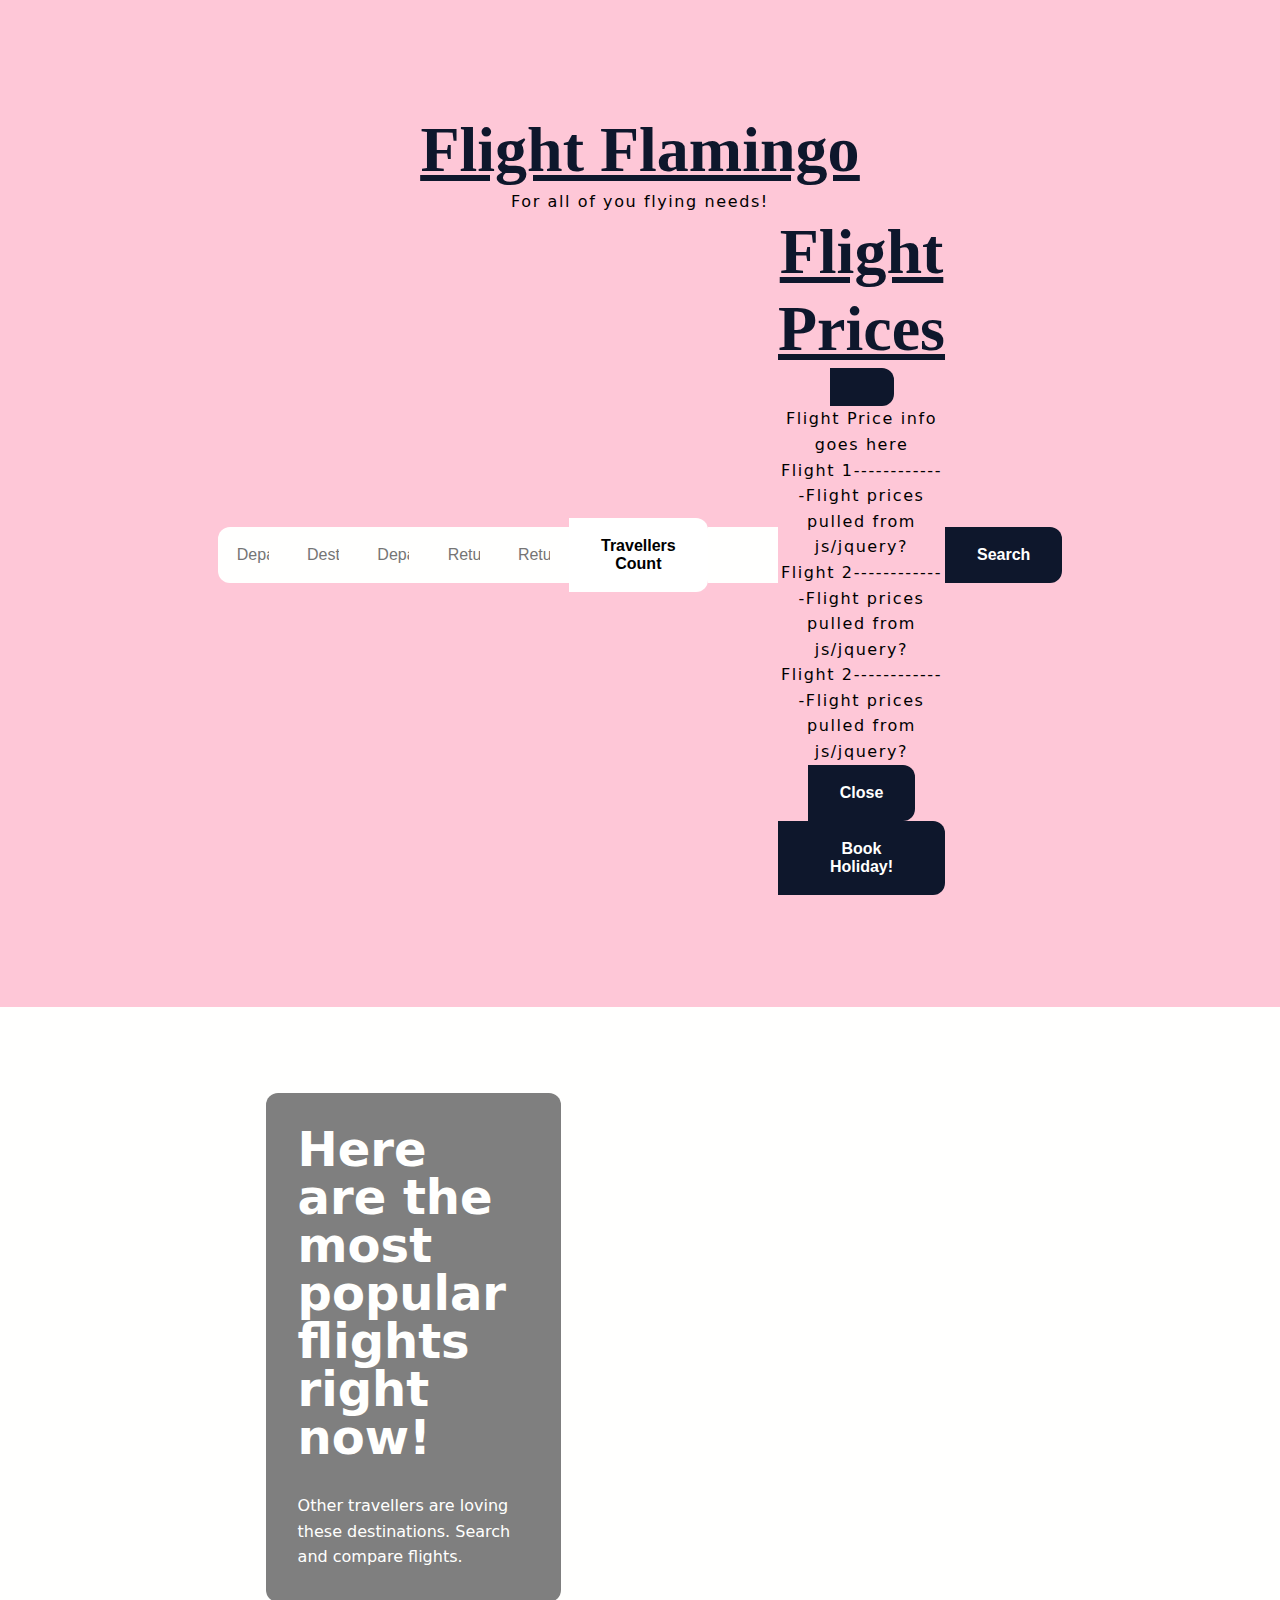
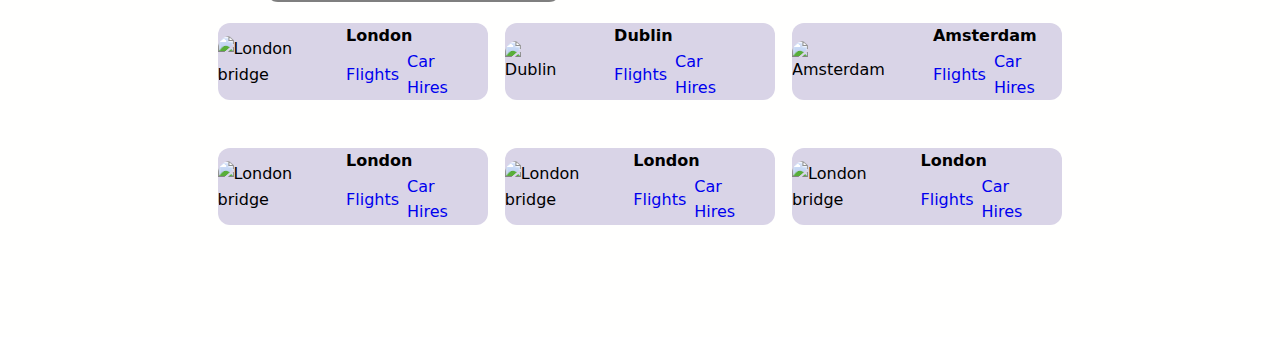
==== flights.html @ 382b6932 "NewBranch-Updated ids + js-test" ====
<!DOCTYPE html>
<html lang="en">
  <!-- head -->
  <head>
    <!-- meta data -->
    <meta charset="UTF-8" />
    <meta name="viewport" content="width=device-width, initial-scale=1.0" />
    <!-- page title -->
    <title>Flight Flamingo</title>
    <!-- internal styles -->
    <!-- external styles -->
    <link href="https://cdn.jsdelivr.net/npm/bootstrap@5.0.2/dist/css/bootstrap.min.css" rel="stylesheet" integrity="sha384-EVSTQN3/azprG1Anm3QDgpJLIm9Nao0Yz1ztcQTwFspd3yD65VohhpuuCOmLASjC" crossorigin="anonymous">
    <link rel="stylesheet" href="assets/styles/main.css" />
  </head>
  <body>
    <header>
      <div class="container">
        <div id="logo">
          <h1><a href="#">Flight Flamingo</a></h1>
          <p>For all of you flying needs!</p>
        </div>
        <section id="search-flights">
          <input id="toSearch" type="text" class="departfrom" name="departfrom" aria-label="Depart Location" placeholder="Depart Location" />
          <input id="fromSearch" class="destination" name="destination" aria-label="Destination" placeholder="Destination" />
          <input id="departSearch" type="text" class="departdate" name="departdate" aria-label="Depart Date" placeholder="Depart Date" />
          <input id="returnSearch"type="text" class="returndate" name="returndate" aria-label="Return Date" placeholder="Return Date" />
         
           <!--Modal Search-->
           <!-- Button trigger modal -->
           <input id="returnSearch"type="text" class="returndate" name="returndate" aria-label="Return Date" placeholder="Return Date" />
              <button type="button" class="btn btn-secondary border-0 " data-bs-toggle="modal" data-bs-target="#exampleModal" style="background-color: white; color: black; height:fit-content;">
                Travellers  Count
              </button>
            <input>
            

              <!-- Modal -->
          <div class="modal fade" id="exampleModal" tabindex="-1" aria-labelledby="exampleModalLabel" aria-hidden="true">
            <div class="modal-dialog">
              <div class="modal-content">
                <div class="modal-header">
                  <h1 class="modal-title fs-5" id="exampleModalLabel">Flight Prices</h1>
                  <button type="button" class="btn-close" data-bs-dismiss="modal" aria-label="Close"></button>
                </div>
                <div class="modal-body">
                  <p>Flight Price info goes here</p>
                  <p>Flight 1<span>-------------Flight prices pulled from js/jquery?</span></p>
                  <p>Flight 2<span>-------------Flight prices pulled from js/jquery?</span></p>
                  <p>Flight 2<span>-------------Flight prices pulled from js/jquery?</span></p>
                </div>
                <div class="modal-footer">
                  <button type="button" class="btn btn-secondary" data-bs-dismiss="modal">Close</button>
                  <button type="button" class="btn btn-primary">Book Holiday!</button>
                </div>
              </div>
            </div>
          </div>
          <!--------------->
          <button action="submit" class="search">Search</button>
        </section>
      </div>
    </header>

    <section id="explore-more">
      <div class="container">
        <article>
          <div class="info">
            <h3>Here are the most popular flights right now!</h3>
            <p>Other travellers are loving these destinations. Search and compare flights.</p>
          </div>
        </article>
        <section class="cards">
          <div class="card">
            <div class="card-image">
              <img src="https://images.unsplash.com/photo-1533929736458-ca588d08c8be?q=80&w=3540&auto=format&fit=crop&ixlib=rb-4.0.3&ixid=M3wxMjA3fDB8MHxwaG90by1wYWdlfHx8fGVufDB8fHx8fA%3D%3D" alt="London bridge" />
            </div>
            <div class="card-info">
              <h4>London</h4>
              <ul>
                <li><a href="#">Flights</a></li>
                <li><a href="#">Car Hires</a></li>
              </ul>
            </div>
          </div>
          <div class="card">
            <div class="card-image">
              <img src="https://images.unsplash.com/photo-1564959130747-897fb406b9af?w=900&auto=format&fit=crop&q=60&ixlib=rb-4.0.3&ixid=M3wxMjA3fDB8MHxzZWFyY2h8M3x8ZHVibGlufGVufDB8fDB8fHww" alt="Dublin" />
            </div>
            <div class="card-info">
              <h4>Dublin</h4>
              <ul>
                <li><a href="#">Flights</a></li>
                <li><a href="#">Car Hires</a></li>
              </ul>
            </div>
          </div>
          <div class="card">
            <div class="card-image">
              <img src="https://images.unsplash.com/photo-1583295125721-766a0088cd3f?q=80&w=3276&auto=format&fit=crop&ixlib=rb-4.0.3&ixid=M3wxMjA3fDB8MHxwaG90by1wYWdlfHx8fGVufDB8fHx8fA%3D%3D" alt="Amsterdam" />
            </div>
            <div class="card-info">
              <h4>Amsterdam</h4>
              <ul>
                <li><a href="#">Flights</a></li>
                <li><a href="#">Car Hires</a></li>
              </ul>
            </div>
          </div>
        </section>
        <section class="cards">
          <div class="card">
            <div class="card-image">
              <img src="https://images.unsplash.com/photo-1533929736458-ca588d08c8be?q=80&w=3540&auto=format&fit=crop&ixlib=rb-4.0.3&ixid=M3wxMjA3fDB8MHxwaG90by1wYWdlfHx8fGVufDB8fHx8fA%3D%3D" alt="London bridge" />
            </div>
            <div class="card-info">
              <h4>London</h4>
              <ul>
                <li><a href="#">Flights</a></li>
                <li><a href="#">Car Hires</a></li>
              </ul>
            </div>
          </div>
          <div class="card">
            <div class="card-image">
              <img src="https://images.unsplash.com/photo-1533929736458-ca588d08c8be?q=80&w=3540&auto=format&fit=crop&ixlib=rb-4.0.3&ixid=M3wxMjA3fDB8MHxwaG90by1wYWdlfHx8fGVufDB8fHx8fA%3D%3D" alt="London bridge" />
            </div>
            <div class="card-info">
              <h4>London</h4>
              <ul>
                <li><a href="#">Flights</a></li>
                <li><a href="#">Car Hires</a></li>
              </ul>
            </div>
          </div>
          <div class="card">
            <div class="card-image">
              <img src="https://images.unsplash.com/photo-1533929736458-ca588d08c8be?q=80&w=3540&auto=format&fit=crop&ixlib=rb-4.0.3&ixid=M3wxMjA3fDB8MHxwaG90by1wYWdlfHx8fGVufDB8fHx8fA%3D%3D" alt="London bridge" />
            </div>
            <div class="card-info">
              <h4>London</h4>
              <ul>
                <li><a href="#">Flights</a></li>
                <li><a href="#">Car Hires</a></li>
              </ul>
            </div>
          </div>
        </section>
      </div>
    </section>
  </body>
</html>
---- assets/styles/main.css ----
/* variables */
:root {
  --pink-one: #fec7d7; /* 7 */
  --pink-two: #eebbc3; /* 12 */
  --blue-one: #0e172c; /* 7 */
  --blue-two: #232946; /* 12 */
  --blue-three: #b8c1ec; /* 12 */
  --blue-four: #d9d4e7;
  --white-one: #fffffe; /* 7 & 12 */
  --white-two: #f9f8fc; /* 7 */

  /* lightmode */
  --light-theme-background: var(--pink-one);
  --light-theme-font: var(--blue-one);
  --light-theme-headline: var(--blue-one);
  --light-theme-button: var(--blue-one);
  --light-theme-button-text: var(--white-one);

  /* darkmode */
  --dark-theme-background: var(--blue-two);
  --dark-theme-font: var(--blue-three);
  --dark-theme-headline: var(--white-one);
  --dark-theme-button: var(--pink-two);
  --dark-theme-button-text: var(--blue-two);
}

/* reset styles */
* {
  margin: 0;
  padding: 0;
  box-sizing: border-box;
}

/* theme */
#lightmode {
}

#darkmode {
}

/* general styles */
body {
  font-family: system-ui, -apple-system, BlinkMacSystemFont, 'Segoe UI', Roboto, Oxygen, Ubuntu, Cantarell, 'Open Sans', 'Helvetica Neue', sans-serif;
  font-size: 1rem;
  font-weight: normal;
  background-color: var(--white-one);
  color: var(--black-colour);
  display: flex;
  line-height: 1.6;
  flex-direction: column;
  justify-content: center;
  align-items: center;
  /* text-align: center; */
  text-rendering: optimizeLegibility;
}

h1,
h1 > a,
h1 > a:link h2,
h2 > a,
h2 > a:link {
  font-family: Cambria, Cochin, Georgia, Times, 'Times New Roman', serif;
  font-size: 4rem;
  line-height: 1.2;
  color: var(--light-theme-headline);
  text-decoration: underline;
}

.container {
  width: 80%;
  max-width: 1420px;
  margin: 0 auto;
}

header,
section#explore-more {
  width: 100%;
  padding: 7em;
}

header {
  background-color: var(--light-theme-background);
  text-align: center;
}

header p {
  letter-spacing: 0.1em;
}

input,
select {
  padding: 0.5em;
  background-color: var(--white-one);
  color: var(--blue-one);
  outline: none;
  border: none;
  margin: 1em 0;
  padding: 1.2rem;
  display: inline-block;
  font-size: 1rem;
  float: left;
  width: 20%;
}

input:first-of-type {
  border-radius: 0.75em 0 0 0.75em;
}

button,
a.button {
  background-color: var(--light-theme-button);
  color: var(--light-theme-button-text);
  outline: none;
  border: none;
  border-radius: 0 0.75em 0.75em 0;
  padding: 1.2rem 2rem;
  font-size: 1rem;
  font-weight: bold;
}

button:hover,
a.button:hover,
a.button:focus {
  cursor: pointer;
}

section#search-flights {
  display: flex;
  flex-direction: row;
  justify-content: center;
  align-items: center;
}

@media screen and (max-width: 600px) {
  section#search-flights {
    flex-direction: column;
  }
  
}

#explore-more article {
  min-width: 100%;
  height: 28.5rem;
  background-image: url(https://images.unsplash.com/photo-1584467541268-b040f83be3fd?w=900&auto=format&fit=crop&q=60&ixlib=rb-4.0.3&ixid=M3wxMjA3fDB8MHxzZWFyY2h8MjB8fHNhbnRvcmluaSUyMG5pZ2h0fGVufDB8fDB8fHww);
  background-repeat: no-repeat;
  background-position: center;
  background-size: cover;
  color: var(--light-theme-button-text);
  display: flex;
  flex-direction: column;
  justify-content: center;
  align-items: flex-start;
  text-align: start;
  border-radius: 0.75em;
}

#explore-more article h3 {
  font-size: 3rem;
  line-height: 1;
  margin-bottom: 2rem;
}

#explore-more article h3,
#explore-more article p {
}

.info {
  width: 35%;
  margin-left: 3rem;
  padding: 2rem;
  background-color: rgba(0, 0, 0, 0.5);
  border-radius: 0.75em;
}

.cards {
  display: flex;
  flex-direction: row;
  justify-content: space-between;
  align-items: center;
}

.card {
  background-color: var(--blue-four);
  display: flex;
  flex-direction: row;
  align-items: center;
  border-radius: 0.75em;
  margin-top: 3rem;
  width: 32%;
}

.card-info {
  display: flex;
  flex-direction: column;
  justify-content: center;
  align-items: flex-start;
  margin-left: 1rem;
  padding: 0 2rem;
}

.card-info ul {
  list-style-type: none;
  display: flex;
  flex-direction: row;
  justify-content: center;
  align-items: center;
}

.card-info ul li {
  margin-right: 0.5rem;
}

.card-info ul li a,
.card-info ul li a:link {
  text-decoration: none;
}

.card-image img {
  width: 130px;
  height: 100px;
  margin-bottom: -6px;
  border-radius: 0.75em 0 0 0.75em;
}
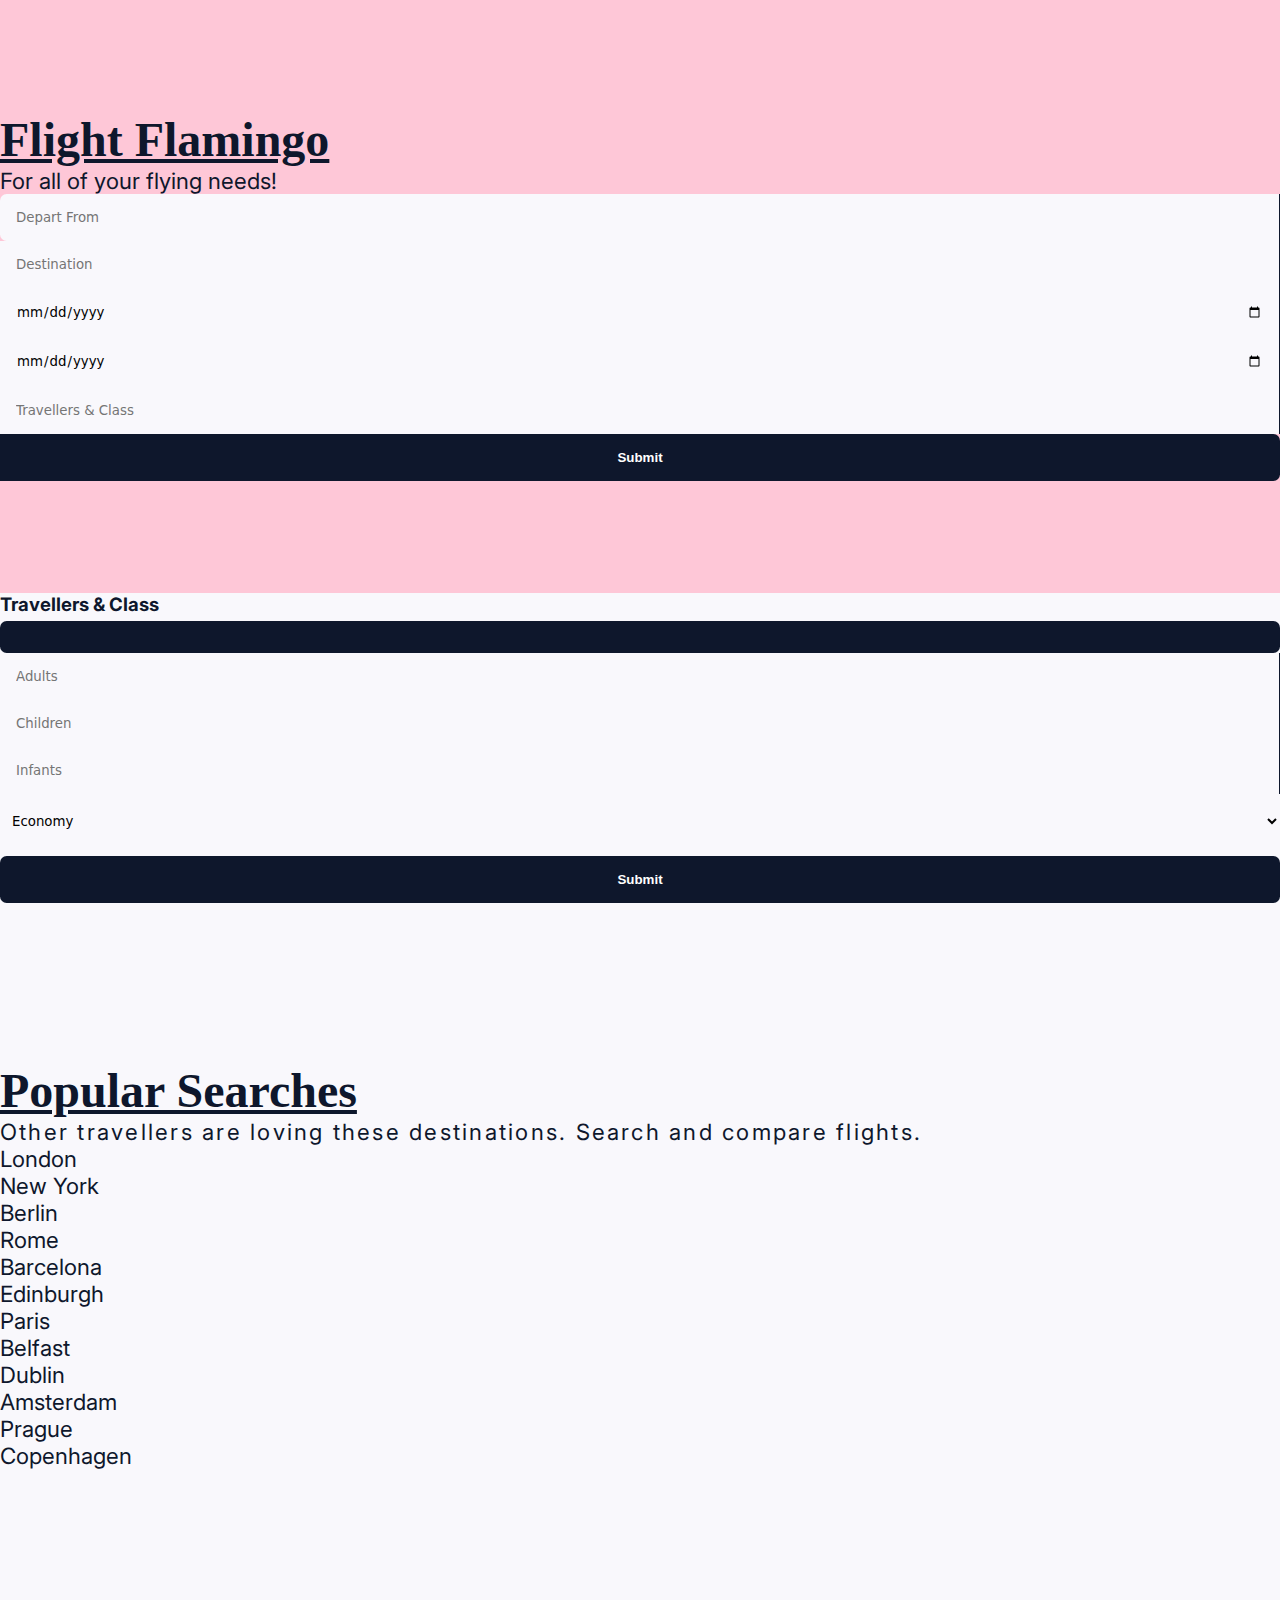
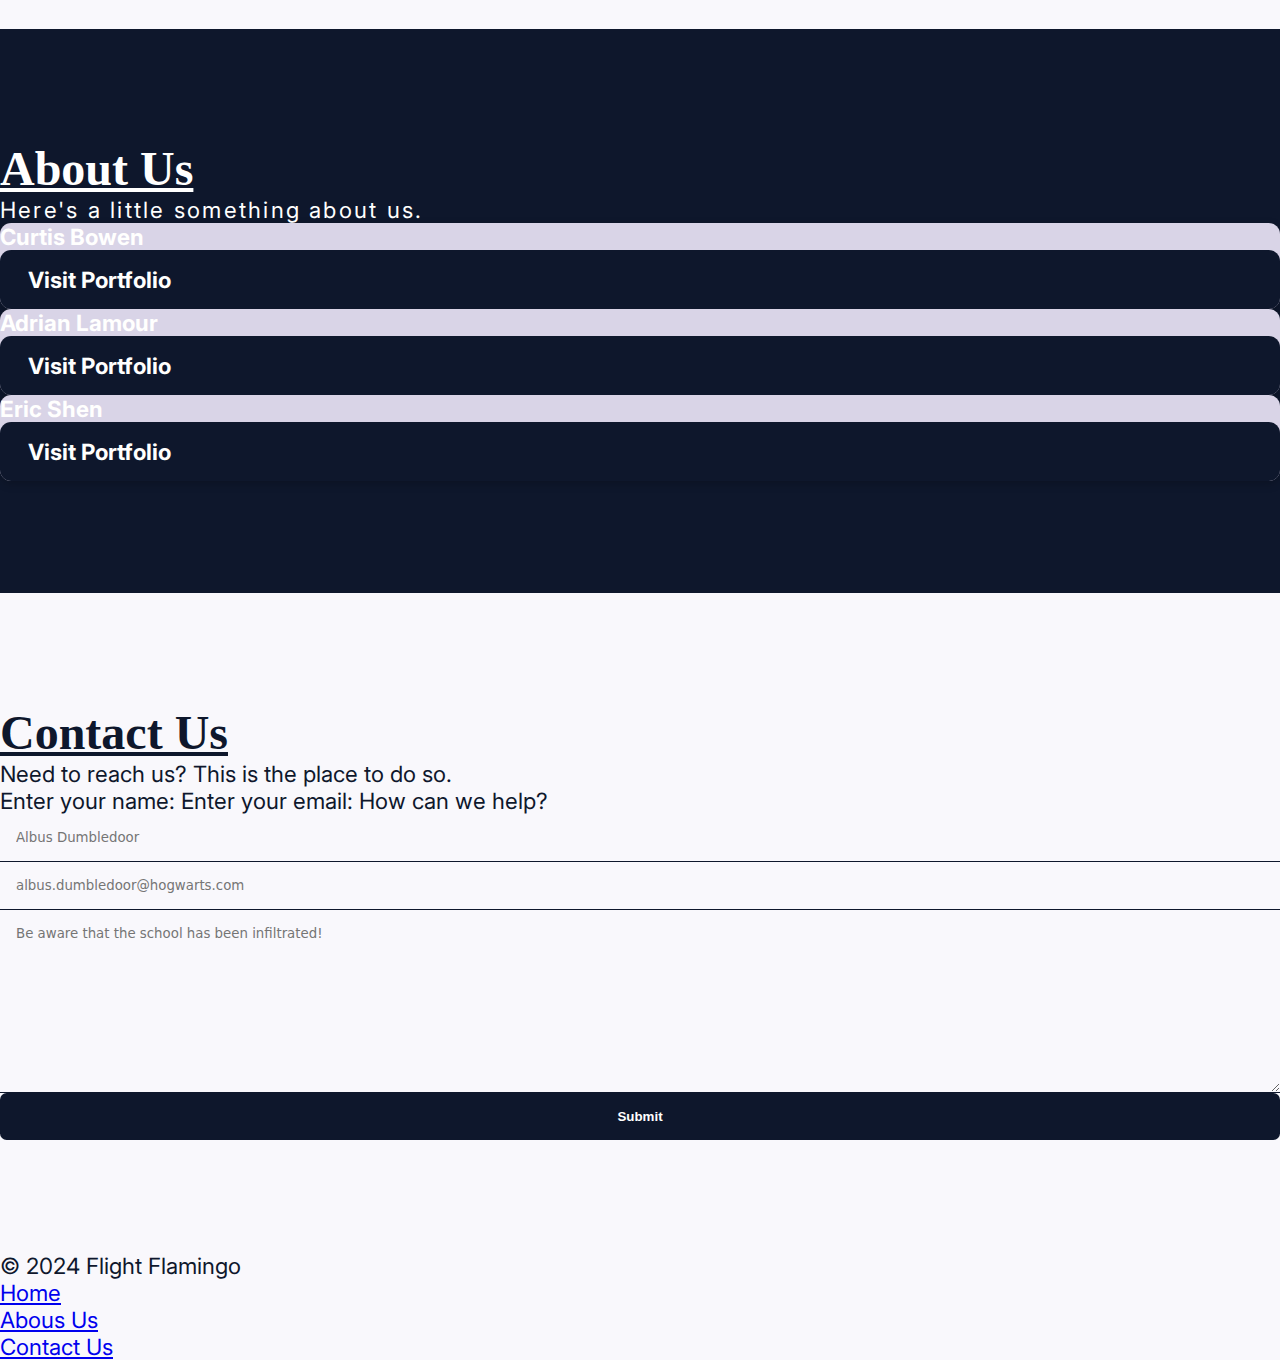
==== commit 629072a0: "added placeholders to contact form" ====
--- a/flights.html
+++ b/flights.html
@@ -7,145 +7,238 @@
     <meta name="viewport" content="width=device-width, initial-scale=1.0" />
     <!-- page title -->
     <title>Flight Flamingo</title>
-    <!-- internal styles -->
+    <!-- bootstrap css -->
+    <link href="https://cdn.jsdelivr.net/npm/bootstrap@5.3.2/dist/css/bootstrap.min.css" rel="stylesheet" integrity="sha384-T3c6CoIi6uLrA9TneNEoa7RxnatzjcDSCmG1MXxSR1GAsXEV/Dwwykc2MPK8M2HN" crossorigin="anonymous" />
     <!-- external styles -->
-    <link href="https://cdn.jsdelivr.net/npm/bootstrap@5.0.2/dist/css/bootstrap.min.css" rel="stylesheet" integrity="sha384-EVSTQN3/azprG1Anm3QDgpJLIm9Nao0Yz1ztcQTwFspd3yD65VohhpuuCOmLASjC" crossorigin="anonymous">
     <link rel="stylesheet" href="assets/styles/main.css" />
   </head>
+  <!-- body -->
   <body>
-    <header>
-      <div class="container">
-        <div id="logo">
-          <h1><a href="#">Flight Flamingo</a></h1>
-          <p>For all of you flying needs!</p>
-        </div>
-        <section id="search-flights">
-          <input id="toSearch" type="text" class="departfrom" name="departfrom" aria-label="Depart Location" placeholder="Depart Location" />
-          <input id="fromSearch" class="destination" name="destination" aria-label="Destination" placeholder="Destination" />
-          <input id="departSearch" type="text" class="departdate" name="departdate" aria-label="Depart Date" placeholder="Depart Date" />
-          <input id="returnSearch"type="text" class="returndate" name="returndate" aria-label="Return Date" placeholder="Return Date" />
-         
-           <!--Modal Search-->
-           <!-- Button trigger modal -->
-           <input id="returnSearch"type="text" class="returndate" name="returndate" aria-label="Return Date" placeholder="Return Date" />
-              <button type="button" class="btn btn-secondary border-0 " data-bs-toggle="modal" data-bs-target="#exampleModal" style="background-color: white; color: black; height:fit-content;">
-                Travellers  Count
-              </button>
-            <input>
-            
-
-              <!-- Modal -->
-          <div class="modal fade" id="exampleModal" tabindex="-1" aria-labelledby="exampleModalLabel" aria-hidden="true">
-            <div class="modal-dialog">
-              <div class="modal-content">
-                <div class="modal-header">
-                  <h1 class="modal-title fs-5" id="exampleModalLabel">Flight Prices</h1>
-                  <button type="button" class="btn-close" data-bs-dismiss="modal" aria-label="Close"></button>
-                </div>
-                <div class="modal-body">
-                  <p>Flight Price info goes here</p>
-                  <p>Flight 1<span>-------------Flight prices pulled from js/jquery?</span></p>
-                  <p>Flight 2<span>-------------Flight prices pulled from js/jquery?</span></p>
-                  <p>Flight 2<span>-------------Flight prices pulled from js/jquery?</span></p>
-                </div>
-                <div class="modal-footer">
-                  <button type="button" class="btn btn-secondary" data-bs-dismiss="modal">Close</button>
-                  <button type="button" class="btn btn-primary">Book Holiday!</button>
-                </div>
-              </div>
-            </div>
-          </div>
-          <!--------------->
-          <button action="submit" class="search">Search</button>
-        </section>
+    <!-- header -->
+    <header id="header">
+      <div class="container">
+        <div class="d-flex flex-column justify-content-center align-items-center">
+          <div id="logo" class="d-flex flex-column justify-content-center align-items-center text-center">
+            <!-- logo -->
+            <h1>Flight Flamingo</h1>
+            <p>For all of your flying needs!</p>
+          </div>
+          <!-- input form -->
+          <form id="search-flights" class="d-flex flex-column justify-content-center align-items-center">
+            <div class="row">
+              <div class="col-xs-12 col-md-6 col-lg-2"><input type="text" name="depart" id="depart" aria-label="Depart From" placeholder="Depart From" /></div>
+              <div class="col-xs-12 col-md-6 col-lg-2"><input type="text" name="destination" id="destination" aria-label="Destination" placeholder="Destination" /></div>
+              <div class="col-xs-12 col-md-6 col-lg-2"><input type="date" name="depart-date" id="depart-date" aria-label="Depart Date" placeholder="Depart Date" /></div>
+              <div class="col-xs-12 col-md-6 col-lg-2"><input type="date" name="return-date" id="return-date" aria-label="Return From" placeholder="Return From" /></div>
+              <div class="col-xs-12 col-md-6 col-lg-2"><input type="text" name="return-date" id="numberTravellersInput" aria-label="Travel Class" placeholder="Travellers & Class" /></div>
+              <div class="col-xs-12 col-md-6 col-lg-2"><button id="submit">Submit</button></div>
+            </div>
+          </form>
+        </div>
       </div>
     </header>
 
-    <section id="explore-more">
-      <div class="container">
-        <article>
-          <div class="info">
-            <h3>Here are the most popular flights right now!</h3>
-            <p>Other travellers are loving these destinations. Search and compare flights.</p>
-          </div>
-        </article>
-        <section class="cards">
-          <div class="card">
-            <div class="card-image">
-              <img src="https://images.unsplash.com/photo-1533929736458-ca588d08c8be?q=80&w=3540&auto=format&fit=crop&ixlib=rb-4.0.3&ixid=M3wxMjA3fDB8MHxwaG90by1wYWdlfHx8fGVufDB8fHx8fA%3D%3D" alt="London bridge" />
-            </div>
-            <div class="card-info">
-              <h4>London</h4>
-              <ul>
-                <li><a href="#">Flights</a></li>
-                <li><a href="#">Car Hires</a></li>
-              </ul>
-            </div>
-          </div>
-          <div class="card">
-            <div class="card-image">
-              <img src="https://images.unsplash.com/photo-1564959130747-897fb406b9af?w=900&auto=format&fit=crop&q=60&ixlib=rb-4.0.3&ixid=M3wxMjA3fDB8MHxzZWFyY2h8M3x8ZHVibGlufGVufDB8fDB8fHww" alt="Dublin" />
-            </div>
-            <div class="card-info">
-              <h4>Dublin</h4>
-              <ul>
-                <li><a href="#">Flights</a></li>
-                <li><a href="#">Car Hires</a></li>
-              </ul>
-            </div>
-          </div>
-          <div class="card">
-            <div class="card-image">
-              <img src="https://images.unsplash.com/photo-1583295125721-766a0088cd3f?q=80&w=3276&auto=format&fit=crop&ixlib=rb-4.0.3&ixid=M3wxMjA3fDB8MHxwaG90by1wYWdlfHx8fGVufDB8fHx8fA%3D%3D" alt="Amsterdam" />
-            </div>
-            <div class="card-info">
-              <h4>Amsterdam</h4>
-              <ul>
-                <li><a href="#">Flights</a></li>
-                <li><a href="#">Car Hires</a></li>
-              </ul>
-            </div>
-          </div>
-        </section>
-        <section class="cards">
-          <div class="card">
-            <div class="card-image">
-              <img src="https://images.unsplash.com/photo-1533929736458-ca588d08c8be?q=80&w=3540&auto=format&fit=crop&ixlib=rb-4.0.3&ixid=M3wxMjA3fDB8MHxwaG90by1wYWdlfHx8fGVufDB8fHx8fA%3D%3D" alt="London bridge" />
-            </div>
-            <div class="card-info">
-              <h4>London</h4>
-              <ul>
-                <li><a href="#">Flights</a></li>
-                <li><a href="#">Car Hires</a></li>
-              </ul>
-            </div>
-          </div>
-          <div class="card">
-            <div class="card-image">
-              <img src="https://images.unsplash.com/photo-1533929736458-ca588d08c8be?q=80&w=3540&auto=format&fit=crop&ixlib=rb-4.0.3&ixid=M3wxMjA3fDB8MHxwaG90by1wYWdlfHx8fGVufDB8fHx8fA%3D%3D" alt="London bridge" />
-            </div>
-            <div class="card-info">
-              <h4>London</h4>
-              <ul>
-                <li><a href="#">Flights</a></li>
-                <li><a href="#">Car Hires</a></li>
-              </ul>
-            </div>
-          </div>
-          <div class="card">
-            <div class="card-image">
-              <img src="https://images.unsplash.com/photo-1533929736458-ca588d08c8be?q=80&w=3540&auto=format&fit=crop&ixlib=rb-4.0.3&ixid=M3wxMjA3fDB8MHxwaG90by1wYWdlfHx8fGVufDB8fHx8fA%3D%3D" alt="London bridge" />
-            </div>
-            <div class="card-info">
-              <h4>London</h4>
-              <ul>
-                <li><a href="#">Flights</a></li>
-                <li><a href="#">Car Hires</a></li>
-              </ul>
-            </div>
-          </div>
-        </section>
+    <!-- travellers & class modal -->
+    <div class="modal fade" id="travellersModal" tabindex="-1" aria-labelledby="exampleModalLabel" aria-hidden="true">
+      <div class="modal-dialog">
+        <div class="modal-content">
+          <div class="modal-header">
+            <h5 class="modal-title" id="travellersModalLabel">Travellers & Class</h5>
+            <button type="button" class="btn-close" data-bs-dismiss="modal" aria-label="Close"></button>
+          </div>
+          <div class="modal-body">
+            <!-- input form -->
+            <form id="search-flights" class="d-flex flex-column justify-content-center align-items-center">
+              <div class="row">
+                <div class="col-xs-12 col-md-12 col-lg-12"><input type="text" name="depart" id="depart" aria-label="Depart From" placeholder="Adults" /></div>
+                <div class="col-xs-12 col-md-12 col-lg-12"><input type="text" name="destination" id="destination" aria-label="Destination" placeholder="Children" /></div>
+                <div class="col-xs-12 col-md-12 col-lg-12"><input type="text" name="destination" id="destination" aria-label="Infants" placeholder="Infants" /></div>
+                <div class="col-xs-12 col-md-12 col-lg-12">
+                  <select name="travel-class" id="travel-class" aria-label="Select Class" placeholder="Select Class">
+                    <option value="economy">Economy</option>
+                    <option value="premium-economy">Premium Economy</option>
+                    <option value="Business-class">Business</option>
+                    <option value="first-class">First Class</option>
+                  </select>
+                </div>
+                <div class="col-xs-12 col-md-12 col-lg-12"><button id="submit">Submit</button></div>
+              </div>
+            </form>
+          </div>
+        </div>
+      </div>
+    </div>
+
+    <!-- popular flights -->
+    <section id="popular-flights">
+      <div class="container">
+        <div class="text-center">
+          <h2>Popular Searches</h2>
+          <p>Other travellers are loving these destinations. Search and compare flights.</p>
+          <div class="row">
+            <div class="col-xs-12 col-md-6 col-lg-4 col-xl-3">
+              <div class="popular-destination" id="london"></div>
+              <span class="image-text">London</span>
+            </div>
+            <div class="col-xs-12 col-md-6 col-lg-4 col-xl-3">
+              <div class="popular-destination" id="new-york"></div>
+              <span class="image-text">New York</span>
+            </div>
+            <div class="col-xs-12 col-md-6 col-lg-4 col-xl-3">
+              <div class="popular-destination" id="berlin"></div>
+              <span class="image-text">Berlin</span>
+            </div>
+            <div class="col-xs-12 col-md-6 col-lg-4 col-xl-3">
+              <div class="popular-destination" id="rome"></div>
+              <span class="image-text">Rome</span>
+            </div>
+          </div>
+          <div class="row my-5">
+            <div class="col-xs-12 col-md-6 col-lg-4 col-xl-3">
+              <div class="popular-destination" id="barcelona"></div>
+              <span class="image-text">Barcelona</span>
+            </div>
+            <div class="col-xs-12 col-md-6 col-lg-4 col-xl-3">
+              <div class="popular-destination" id="edinburgh"></div>
+              <span class="image-text">Edinburgh</span>
+            </div>
+            <div class="col-xs-12 col-md-6 col-lg-4 col-xl-3">
+              <div class="popular-destination" id="paris"></div>
+              <span class="image-text">Paris</span>
+            </div>
+            <div class="col-xs-12 col-md-6 col-lg-4 col-xl-3">
+              <div class="popular-destination" id="belfast"></div>
+              <span class="image-text">Belfast</span>
+            </div>
+          </div>
+          <div class="row my-5">
+            <div class="col-xs-12 col-md-6 col-lg-4 col-xl-3">
+              <div class="popular-destination" id="dublin"></div>
+              <span class="image-text">Dublin</span>
+            </div>
+            <div class="col-xs-12 col-md-6 col-lg-4 col-xl-3">
+              <div class="popular-destination" id="amsterdam"></div>
+              <span class="image-text">Amsterdam</span>
+            </div>
+            <div class="col-xs-12 col-md-6 col-lg-4 col-xl-3">
+              <div class="popular-destination" id="prague"></div>
+              <span class="image-text">Prague</span>
+            </div>
+            <div class="col-xs-12 col-md-6 col-lg-4 col-xl-3">
+              <div class="popular-destination" id="copenhagen"></div>
+              <span class="image-text">Copenhagen</span>
+            </div>
+          </div>
+        </div>
       </div>
     </section>
+
+    <!-- about us -->
+    <section id="about-us">
+      <div class="container">
+        <div class="text-center">
+          <h2>About Us</h2>
+          <p>Here's a little something about us.</p>
+          <article class="d-flex flex-column justify-content-center align-items-center">
+            <div class="row w-100">
+              <div class="col-xs-12 col-md-6 col-lg-4">
+                <div class="card d-flex flex-column justify-content-center align-items-center">
+                  <div class="card-head" id="dev-curtis"></div>
+                  <div class="card-body">
+                    <h4 class="card-title fw-bold">Curtis Bowen</h4>
+                    <a href="#" class="button" data-toggle="tooltip" data-placement="top" title="Hi there! I'm Curtis, an aspiring frontend developer from the UK.">Visit Portfolio</a>
+                  </div>
+                </div>
+              </div>
+              <div class="col-xs-12 col-md-6 col-lg-4">
+                <div class="card d-flex flex-column justify-content-center align-items-center">
+                  <div class="card-head" id="dev-adrian"></div>
+                  <div class="card-body">
+                    <h4 class="card-title fw-bold">Adrian Lamour</h4>
+                    <a href="#" class="button" data-toggle="tooltip" data-placement="top" title="EDIT ME...">Visit Portfolio</a>
+                  </div>
+                </div>
+              </div>
+              <div class="col-xs-12 col-md-6 col-lg-4">
+                <div class="card d-flex flex-column justify-content-center align-items-center">
+                  <div class="card-head" id="dev-eric"></div>
+                  <div class="card-body">
+                    <h4 class="card-title fw-bold">Eric Shen</h4>
+                    <a href="#" class="button" data-toggle="tooltip" data-placement="top" title="EDIT ME...">Visit Portfolio</a>
+                  </div>
+                </div>
+              </div>
+            </div>
+          </article>
+        </div>
+      </div>
+    </section>
+
+    <!-- contact us -->
+    <section id="contact-us">
+      <div class="container">
+        <div class="text-center">
+          <div class="row d-flex flex-row justify-content-between align-items-center">
+            <div class="col-xs-6 col-md-6 col-lg-6">
+              <h2>Contact Us</h2>
+              <p>Need to reach us? This is the place to do so.</p>
+            </div>
+            <div class="col-xs-6 col-md-6 col-lg-6">
+              <form action="">
+                <label for="name">Enter your name:</label>
+                <input type="text" name="name" id="name" placeholder="Albus Dumbledoor" />
+                <label for="email">Enter your email:</label>
+                <input type="email" name="email" id="email" placeholder="albus.dumbledoor@hogwarts.com" />
+                <label for="message">How can we help?</label>
+                <textarea name="message" id="message" cols="30" rows="10" placeholder="Be aware that the school has been infiltrated!"></textarea>
+                <button id="submit">Submit</button>
+              </form>
+            </div>
+          </div>
+        </div>
+      </div>
+    </section>
+
+    <!-- footer -->
+    <footer>
+      <div class="container">
+        <div class="d-flex flex-wrap justify-content-between align-items-center py-3">
+          <div class="col-md-4 d-flex align-items-center">
+            <span class="mb-3 mb-md-0 text-muted">© 2024 Flight Flamingo</span>
+          </div>
+          <ul class="nav col-md-4 justify-content-end list-unstyled d-flex">
+            <li class="ms-3">
+              <a class="text-muted" href="#">Home</a>
+            </li>
+            <li class="ms-3">
+              <a class="text-muted" href="#about-us">Abous Us</a>
+            </li>
+            <li class="ms-3">
+              <a class="text-muted" href="#contact-us">Contact Us</a>
+            </li>
+          </ul>
+        </div>
+      </div>
+    </footer>
+
+    <!-- jquery -->
+    <script src="https://ajax.googleapis.com/ajax/libs/jquery/3.7.1/jquery.min.js"></script>
+    <!-- bootstrap js -->
+    <script src="https://cdn.jsdelivr.net/npm/bootstrap@5.3.2/dist/js/bootstrap.bundle.min.js" integrity="sha384-C6RzsynM9kWDrMNeT87bh95OGNyZPhcTNXj1NW7RuBCsyN/o0jlpcV8Qyq46cDfL" crossorigin="anonymous"></script>
+    <!-- external js -->
+    <script src="assets/js/script.js"></script>
+    <!-- modal script -->
+    <script>
+      $(document).ready(function () {
+        $('#numberTravellersInput').click(function () {
+          $('#travellersModal').modal('show');
+          console.log('modal should open');
+        });
+      });
+
+      $(function () {
+        $('[data-toggle="tooltip"]').tooltip();
+      });
+    </script>
   </body>
 </html>
--- a/assets/styles/main.css
+++ b/assets/styles/main.css
@@ -1,223 +1,251 @@
+/* imported font (inter) */
+@import url('https://fonts.googleapis.com/css2?family=Inter:wght@300;400;700;800&display=swap');
+
 /* variables */
 :root {
-  --pink-one: #fec7d7; /* 7 */
-  --pink-two: #eebbc3; /* 12 */
-  --blue-one: #0e172c; /* 7 */
-  --blue-two: #232946; /* 12 */
-  --blue-three: #b8c1ec; /* 12 */
-  --blue-four: #d9d4e7;
-  --white-one: #fffffe; /* 7 & 12 */
-  --white-two: #f9f8fc; /* 7 */
-
-  /* lightmode */
-  --light-theme-background: var(--pink-one);
-  --light-theme-font: var(--blue-one);
-  --light-theme-headline: var(--blue-one);
-  --light-theme-button: var(--blue-one);
-  --light-theme-button-text: var(--white-one);
-
-  /* darkmode */
-  --dark-theme-background: var(--blue-two);
-  --dark-theme-font: var(--blue-three);
-  --dark-theme-headline: var(--white-one);
-  --dark-theme-button: var(--pink-two);
-  --dark-theme-button-text: var(--blue-two);
-}
-
-/* reset styles */
+  --background-colour: #fec7d7;
+  --font-colour: #0e172c;
+  --button-font-colour: #fffffe;
+  --main-content-colour: #f9f8fc;
+  --purple-one: #d9d4e7;
+  --purple-two: #a786df;
+}
+
+/* css reset */
 * {
   margin: 0;
   padding: 0;
   box-sizing: border-box;
 }
 
-/* theme */
-#lightmode {
-}
-
-#darkmode {
-}
-
 /* general styles */
 body {
-  font-family: system-ui, -apple-system, BlinkMacSystemFont, 'Segoe UI', Roboto, Oxygen, Ubuntu, Cantarell, 'Open Sans', 'Helvetica Neue', sans-serif;
+  font-family: 'Inter', system-ui, -apple-system, BlinkMacSystemFont, 'Segoe UI', Roboto, Oxygen, Ubuntu, Cantarell, 'Open Sans', 'Helvetica Neue', sans-serif;
   font-size: 1rem;
   font-weight: normal;
-  background-color: var(--white-one);
-  color: var(--black-colour);
-  display: flex;
-  line-height: 1.6;
-  flex-direction: column;
-  justify-content: center;
-  align-items: center;
-  /* text-align: center; */
-  text-rendering: optimizeLegibility;
+  background-color: var(--main-content-colour);
+  color: var(--font-colour);
 }
 
 h1,
-h1 > a,
-h1 > a:link h2,
-h2 > a,
-h2 > a:link {
-  font-family: Cambria, Cochin, Georgia, Times, 'Times New Roman', serif;
-  font-size: 4rem;
-  line-height: 1.2;
-  color: var(--light-theme-headline);
+h2,
+h3 {
+  font-family: Georgia, 'Times New Roman', Times, serif;
+  font-size: 3rem;
   text-decoration: underline;
 }
 
-.container {
-  width: 80%;
-  max-width: 1420px;
-  margin: 0 auto;
-}
-
-header,
-section#explore-more {
-  width: 100%;
-  padding: 7em;
-}
-
-header {
-  background-color: var(--light-theme-background);
-  text-align: center;
-}
-
-header p {
+header#header {
+  background-color: var(--background-colour);
+  padding: 3rem 0;
+}
+
+.container > div > p {
   letter-spacing: 0.1em;
 }
 
+section#about-us {
+  padding: 3rem 0;
+  background-color: var(--font-colour);
+  color: var(--button-font-colour);
+}
+
+section#contact-us {
+  padding: 3rem 0;
+}
+
+section#popular-flights {
+  padding: 3rem 0;
+}
+
 input,
-select {
-  padding: 0.5em;
-  background-color: var(--white-one);
-  color: var(--blue-one);
+select,
+textarea {
+  float: left;
   outline: none;
   border: none;
-  margin: 1em 0;
-  padding: 1.2rem;
-  display: inline-block;
-  font-size: 1rem;
-  float: left;
-  width: 20%;
-}
-
-input:first-of-type {
-  border-radius: 0.75em 0 0 0.75em;
+  border-bottom: 1px solid var(--font-colour);
+  padding: 1rem;
+  font-family: system-ui, -apple-system, BlinkMacSystemFont, 'Segoe UI', Roboto, Oxygen, Ubuntu, Cantarell, 'Open Sans', 'Helvetica Neue', sans-serif;
+  width: 100%;
+  background-color: var(--main-content-colour);
+}
+
+select {
+  box-sizing: border-box;
+  padding: 1.21rem 0.5rem;
+}
+
+form > div.row > div:nth-of-type(1) > input {
+  border-radius: 0.5em 0.5em 0 0;
+}
+
+form > div.row > div:nth-of-type(5) > input {
+  border-radius: 0 0 0.5em 0.5em;
+}
+
+select:first-of-type {
+  border-bottom: none;
+  margin-bottom: 0.5em;
 }
 
 button,
-a.button {
-  background-color: var(--light-theme-button);
-  color: var(--light-theme-button-text);
+.button {
+  background-color: var(--font-colour);
+  color: var(--button-font-colour);
   outline: none;
   border: none;
-  border-radius: 0 0.75em 0.75em 0;
-  padding: 1.2rem 2rem;
-  font-size: 1rem;
+  padding: 1rem 1.75rem;
   font-weight: bold;
+  display: inline-block;
+  width: 100%;
+  border-radius: 0.5em;
+  text-decoration: none;
+  transition: all ease 0.1s;
 }
 
 button:hover,
-a.button:hover,
-a.button:focus {
+.button:hover,
+button:focus,
+.button:focus {
+  background-color: #2f426d;
   cursor: pointer;
 }
 
-section#search-flights {
-  display: flex;
-  flex-direction: row;
-  justify-content: center;
-  align-items: center;
-}
-
-@media screen and (max-width: 600px) {
-  section#search-flights {
-    flex-direction: column;
-  }
-  
-}
-
-#explore-more article {
-  min-width: 100%;
-  height: 28.5rem;
-  background-image: url(https://images.unsplash.com/photo-1584467541268-b040f83be3fd?w=900&auto=format&fit=crop&q=60&ixlib=rb-4.0.3&ixid=M3wxMjA3fDB8MHxzZWFyY2h8MjB8fHNhbnRvcmluaSUyMG5pZ2h0fGVufDB8fDB8fHww);
-  background-repeat: no-repeat;
-  background-position: center;
-  background-size: cover;
-  color: var(--light-theme-button-text);
-  display: flex;
-  flex-direction: column;
-  justify-content: center;
-  align-items: flex-start;
-  text-align: start;
-  border-radius: 0.75em;
-}
-
-#explore-more article h3 {
-  font-size: 3rem;
-  line-height: 1;
-  margin-bottom: 2rem;
-}
-
-#explore-more article h3,
-#explore-more article p {
-}
-
-.info {
-  width: 35%;
-  margin-left: 3rem;
-  padding: 2rem;
-  background-color: rgba(0, 0, 0, 0.5);
-  border-radius: 0.75em;
-}
-
-.cards {
-  display: flex;
-  flex-direction: row;
-  justify-content: space-between;
-  align-items: center;
-}
-
 .card {
-  background-color: var(--blue-four);
-  display: flex;
-  flex-direction: row;
-  align-items: center;
-  border-radius: 0.75em;
-  margin-top: 3rem;
-  width: 32%;
-}
-
-.card-info {
-  display: flex;
-  flex-direction: column;
-  justify-content: center;
-  align-items: flex-start;
-  margin-left: 1rem;
-  padding: 0 2rem;
-}
-
-.card-info ul {
-  list-style-type: none;
-  display: flex;
-  flex-direction: row;
-  justify-content: center;
-  align-items: center;
-}
-
-.card-info ul li {
-  margin-right: 0.5rem;
-}
-
-.card-info ul li a,
-.card-info ul li a:link {
-  text-decoration: none;
-}
-
-.card-image img {
-  width: 130px;
-  height: 100px;
-  margin-bottom: -6px;
-  border-radius: 0.75em 0 0 0.75em;
-}
+  background-color: var(--purple-one);
+  outline: none;
+  border: none;
+  border-radius: 0.5em;
+  box-shadow: 0 3px 10px rgb(0 0 0 / 0.2);
+}
+
+/* screens bigger than 576px */
+@media screen and (max-width: 576px) {
+  form > div.row > div:nth-of-type(1) > input {
+    border-radius: 0.5em 0.5em 0 0;
+  }
+
+  form > div.row > div:nth-of-type(5) > input {
+    border-radius: 0 0 0.5em 0.5em;    
+  }
+
+  form > div.row > div:nth-of-type(6) > input {
+    border-radius: 0 0 0em 0em;    
+  }
+}
+
+/* screens bigger than 768px */
+@media screen and (min-width: 768px) {
+  form .row > * {
+    padding-right: 0;
+    padding-left: 0;
+  }
+
+  form > div.row > div:nth-of-type(1) > input {
+    border-radius: 0.5em 0 0 0;
+    border-right: 1px solid var(--font-colour);
+  }
+
+  form > div.row > div:nth-of-type(2) > input {
+    border-radius: 0 0.5em 0 0;
+  }
+
+  form > div.row > div:nth-of-type(3) > input {
+    border-right: 1px solid var(--font-colour);
+  }
+
+  form > div.row > div:nth-of-type(5) > input {
+    border-radius: 0 0 0 0.5em;
+    border-right: 1px solid var(--font-colour);
+  }
+
+  form > div.row > div:nth-of-type(6) > button {
+    border-radius: 0 0 0.5em 0;
+  }
+}
+
+/* screens bigger than 992px */
+@media screen and (min-width: 992px) {
+  form > div.row > div:nth-of-type(1) > input {
+    border-radius: 0.5em 0 0 0.5em;
+    border-bottom: none;
+  }
+
+  form > div.row > div:nth-of-type(2) > input {
+    border-radius: 0;
+    border-bottom: none;
+    border-right: 1px solid var(--font-colour);
+  }
+
+  form > div.row > div:nth-of-type(3) > input,
+  form > div.row > div:nth-of-type(4) > input {
+    border-bottom: none;
+    border-right: 1px solid var(--font-colour);
+  }
+
+  form > div.row > div:nth-of-type(5) > input {
+    border-radius: 0;
+    border-bottom: none;
+    border-right: 1px solid var(--font-colour);
+  }
+
+  form > div.row > div:nth-of-type(6) > button {
+    border-radius: 0 0.5em 0.5em 0;
+  }
+
+  body {
+    font-size: 1.1rem;
+  }
+
+  h1,
+  h2. h3 {
+    font-size: 3.5rem;
+  }
+
+  header#header {
+    padding: 5rem 0;
+  }
+
+  section#about-us {
+    padding: 5rem 0;
+  }
+
+  section#contact-us {
+    padding: 5rem 0;
+  }
+
+  section#popular-flights {
+    padding: 5rem 0;
+  }
+}
+
+/* screens bigger than 1200px */
+@media screen and (min-width: 1200px) {
+  body {
+    font-size: 1.4rem;
+  }
+
+  h1,
+  h2. h3 {
+    font-size: 4.5rem;
+  }
+
+  header#header {
+    padding: 7rem 0;
+  }
+
+  section#about-us {
+    padding: 7rem 0;
+  }
+
+  section#contact-us {
+    padding: 7rem 0;
+  }
+
+  section#popular-flights {
+    padding: 10rem 0;
+  }
+}
+
+
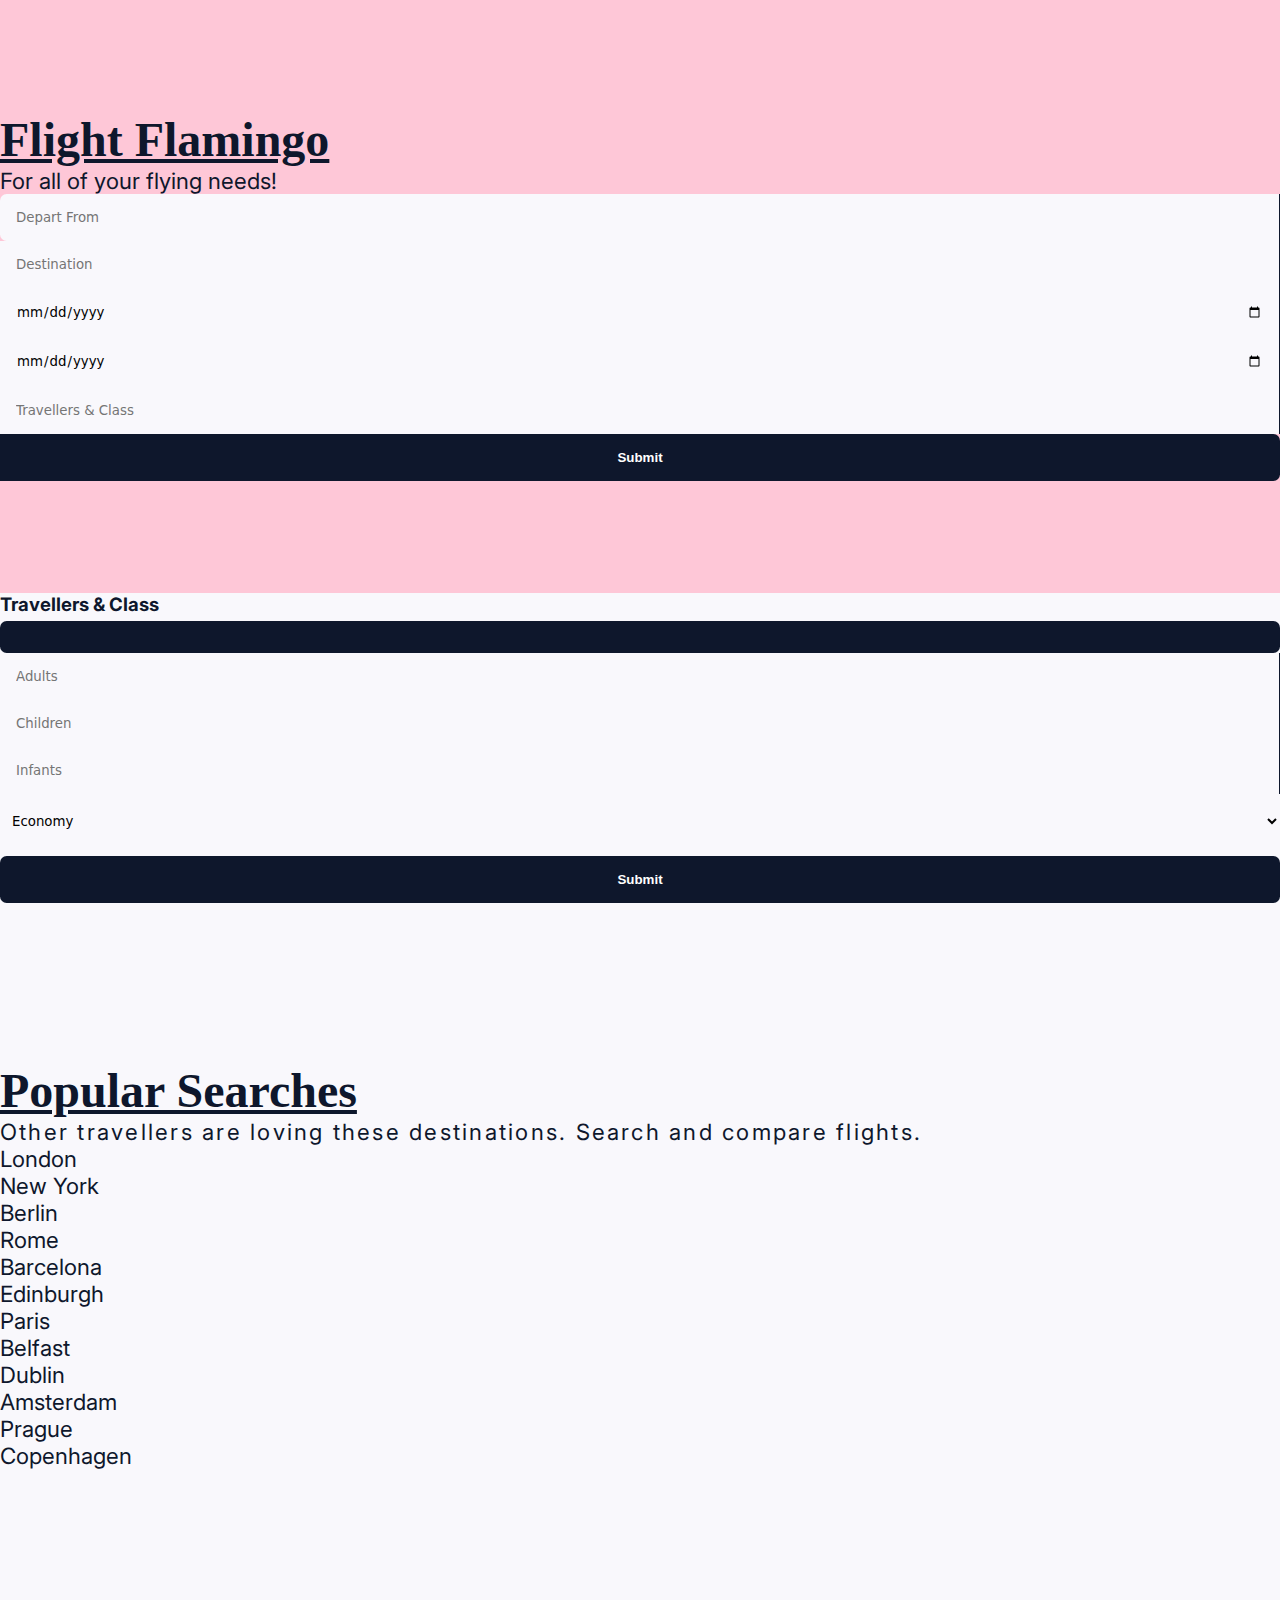
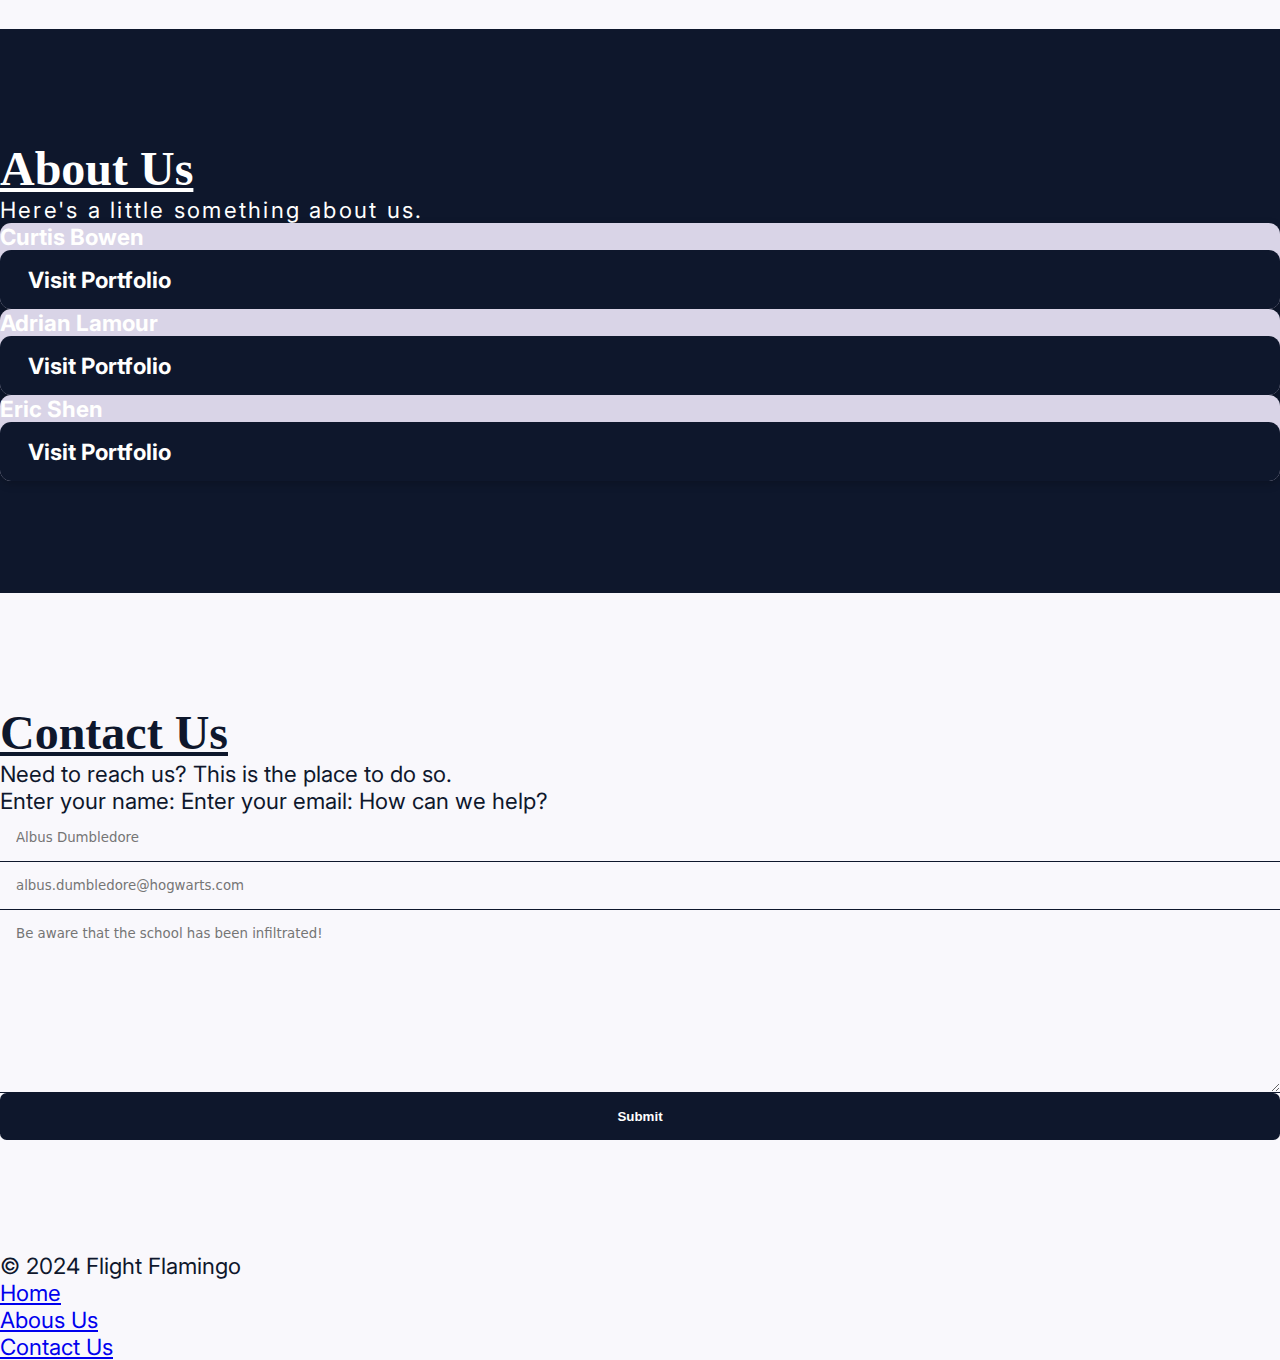
==== commit b03deee2: "fixed spelling mistake" ====
--- a/flights.html
+++ b/flights.html
@@ -186,9 +186,9 @@
             <div class="col-xs-6 col-md-6 col-lg-6">
               <form action="">
                 <label for="name">Enter your name:</label>
-                <input type="text" name="name" id="name" placeholder="Albus Dumbledoor" />
+                <input type="text" name="name" id="name" placeholder="Albus Dumbledore" />
                 <label for="email">Enter your email:</label>
-                <input type="email" name="email" id="email" placeholder="albus.dumbledoor@hogwarts.com" />
+                <input type="email" name="email" id="email" placeholder="albus.dumbledore@hogwarts.com" />
                 <label for="message">How can we help?</label>
                 <textarea name="message" id="message" cols="30" rows="10" placeholder="Be aware that the school has been infiltrated!"></textarea>
                 <button id="submit">Submit</button>
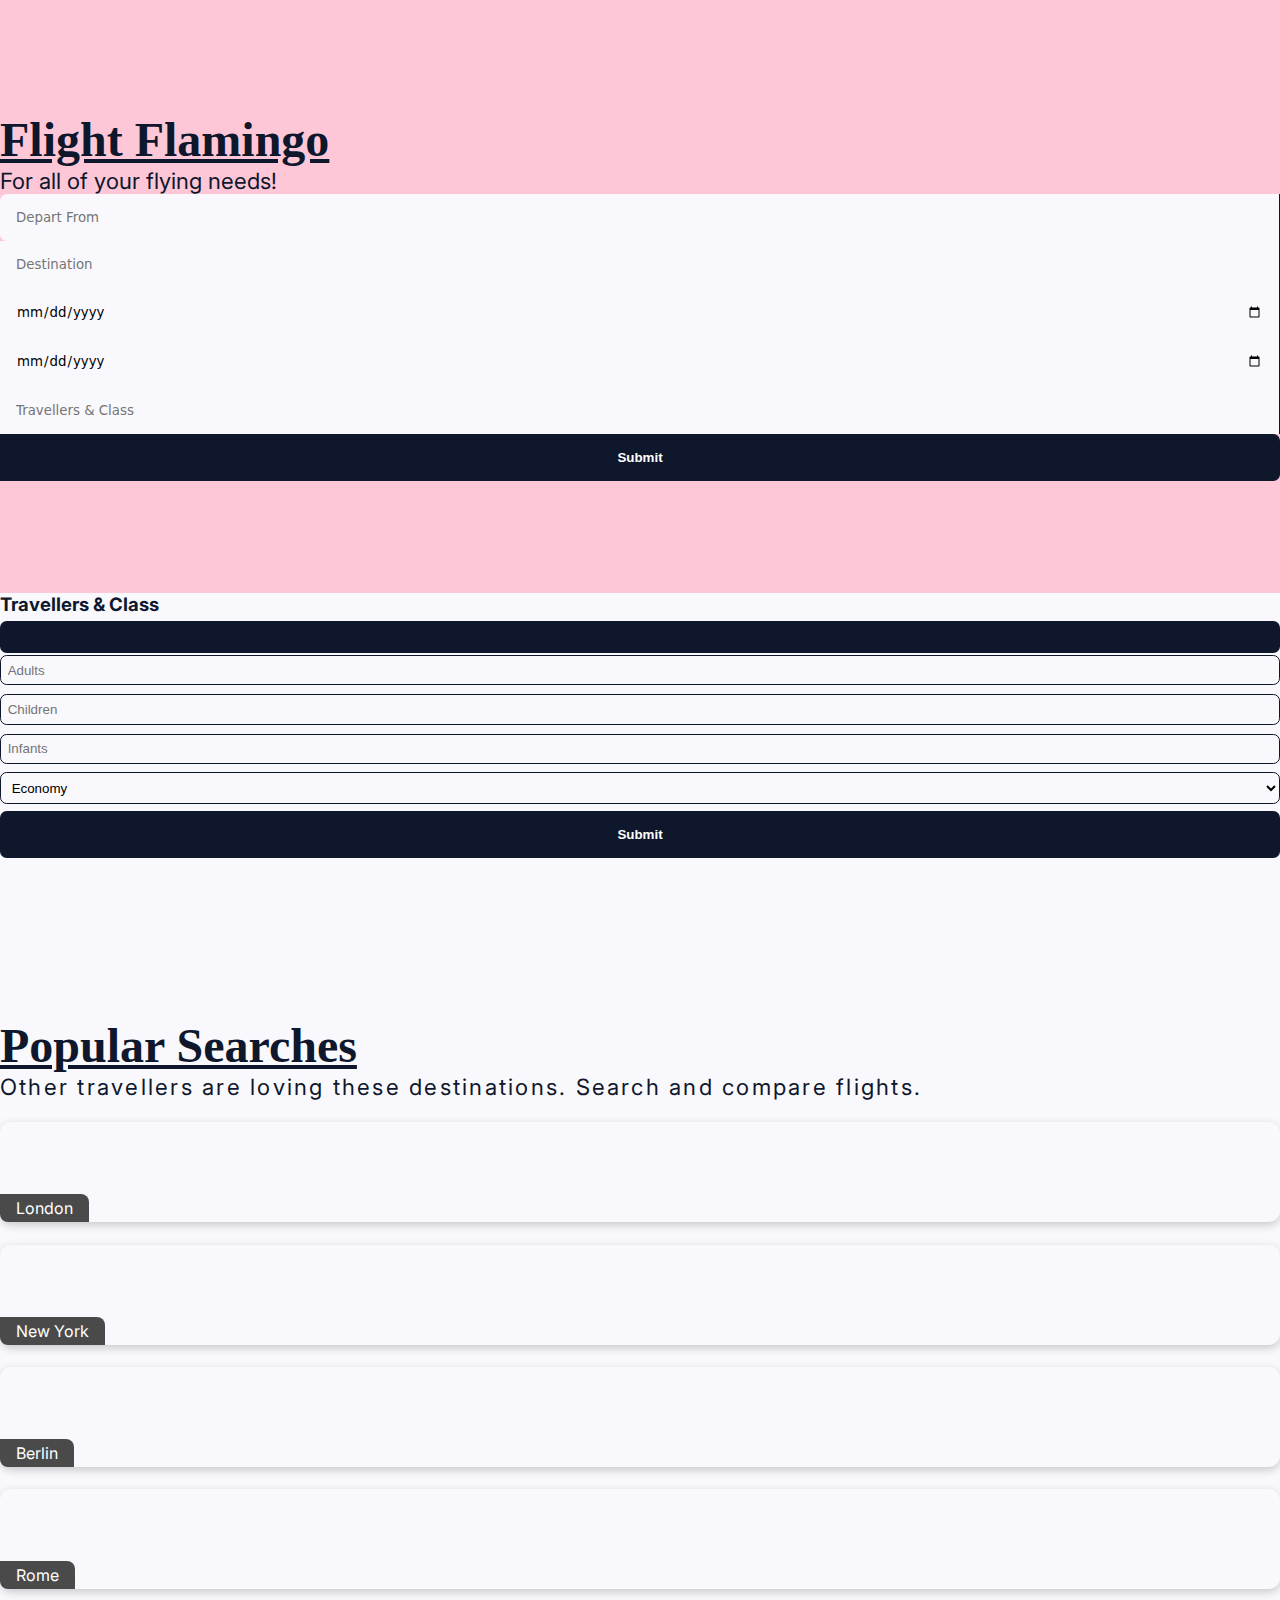
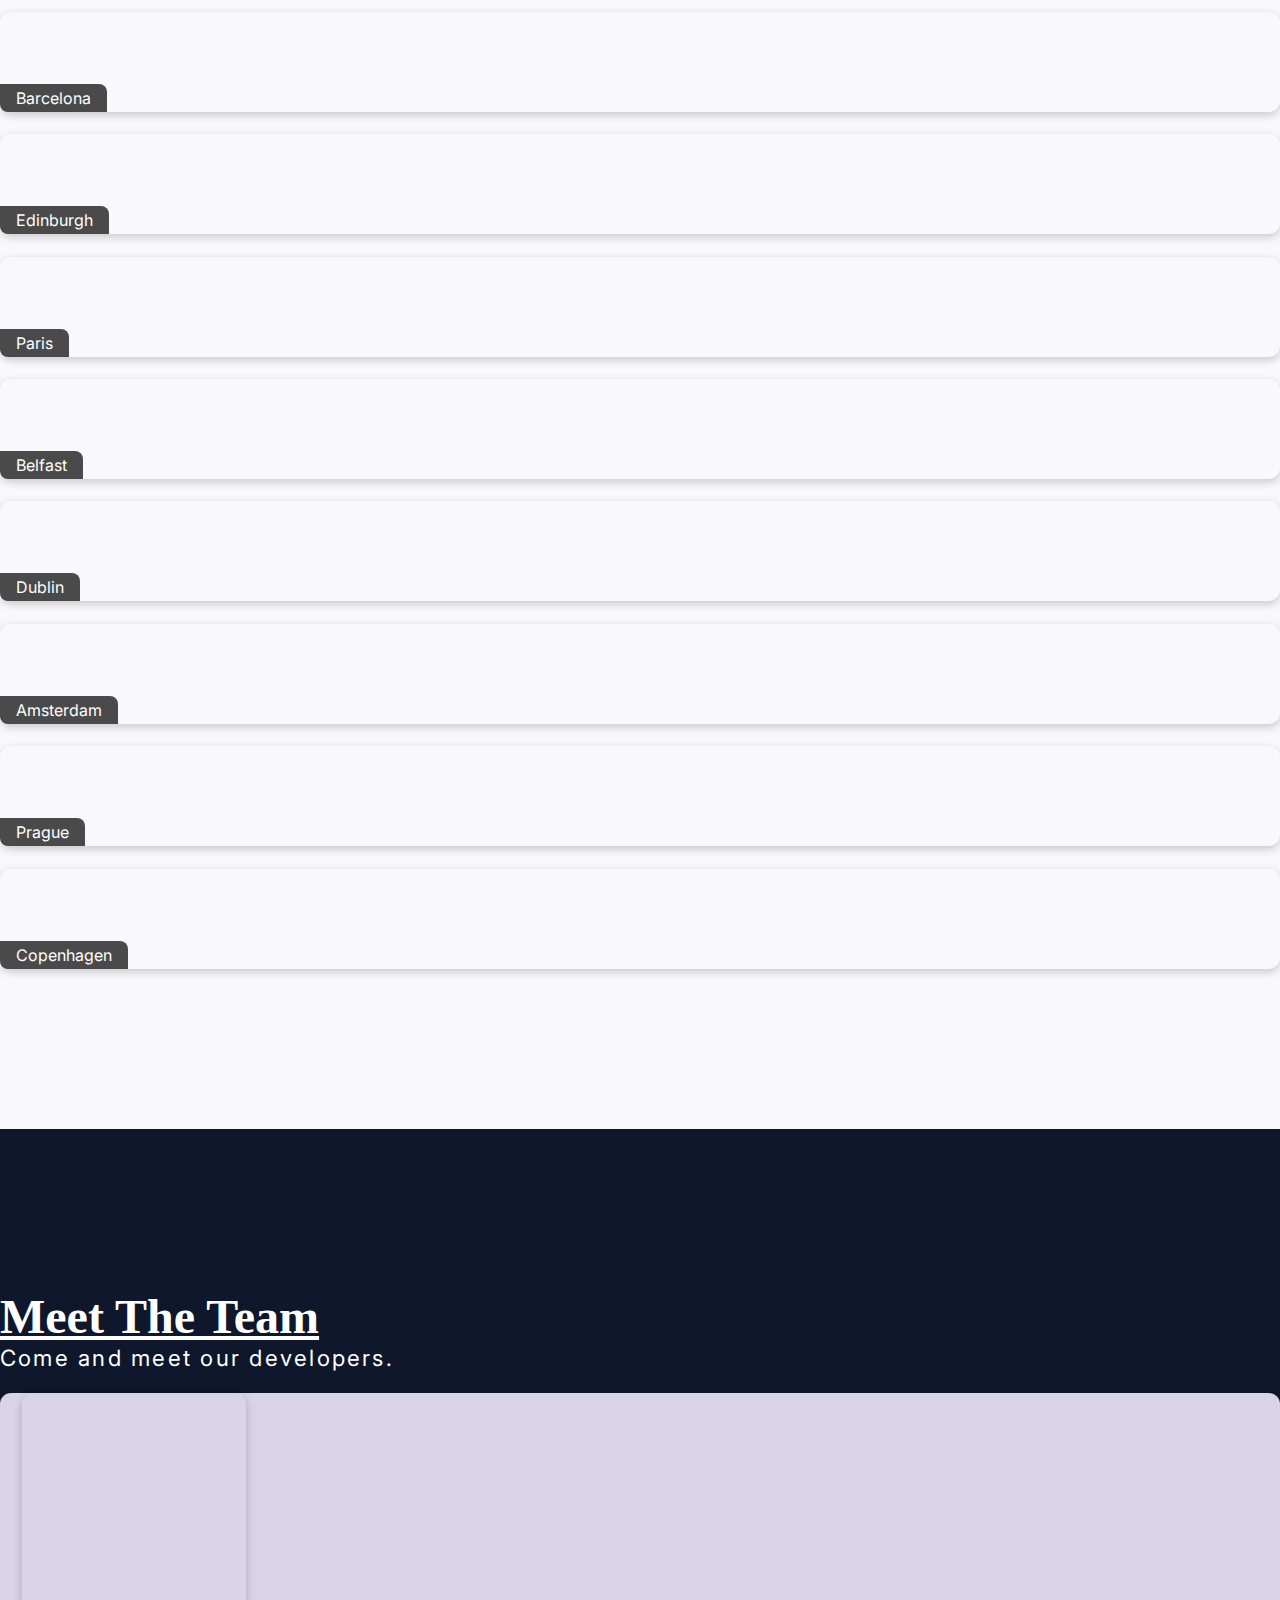
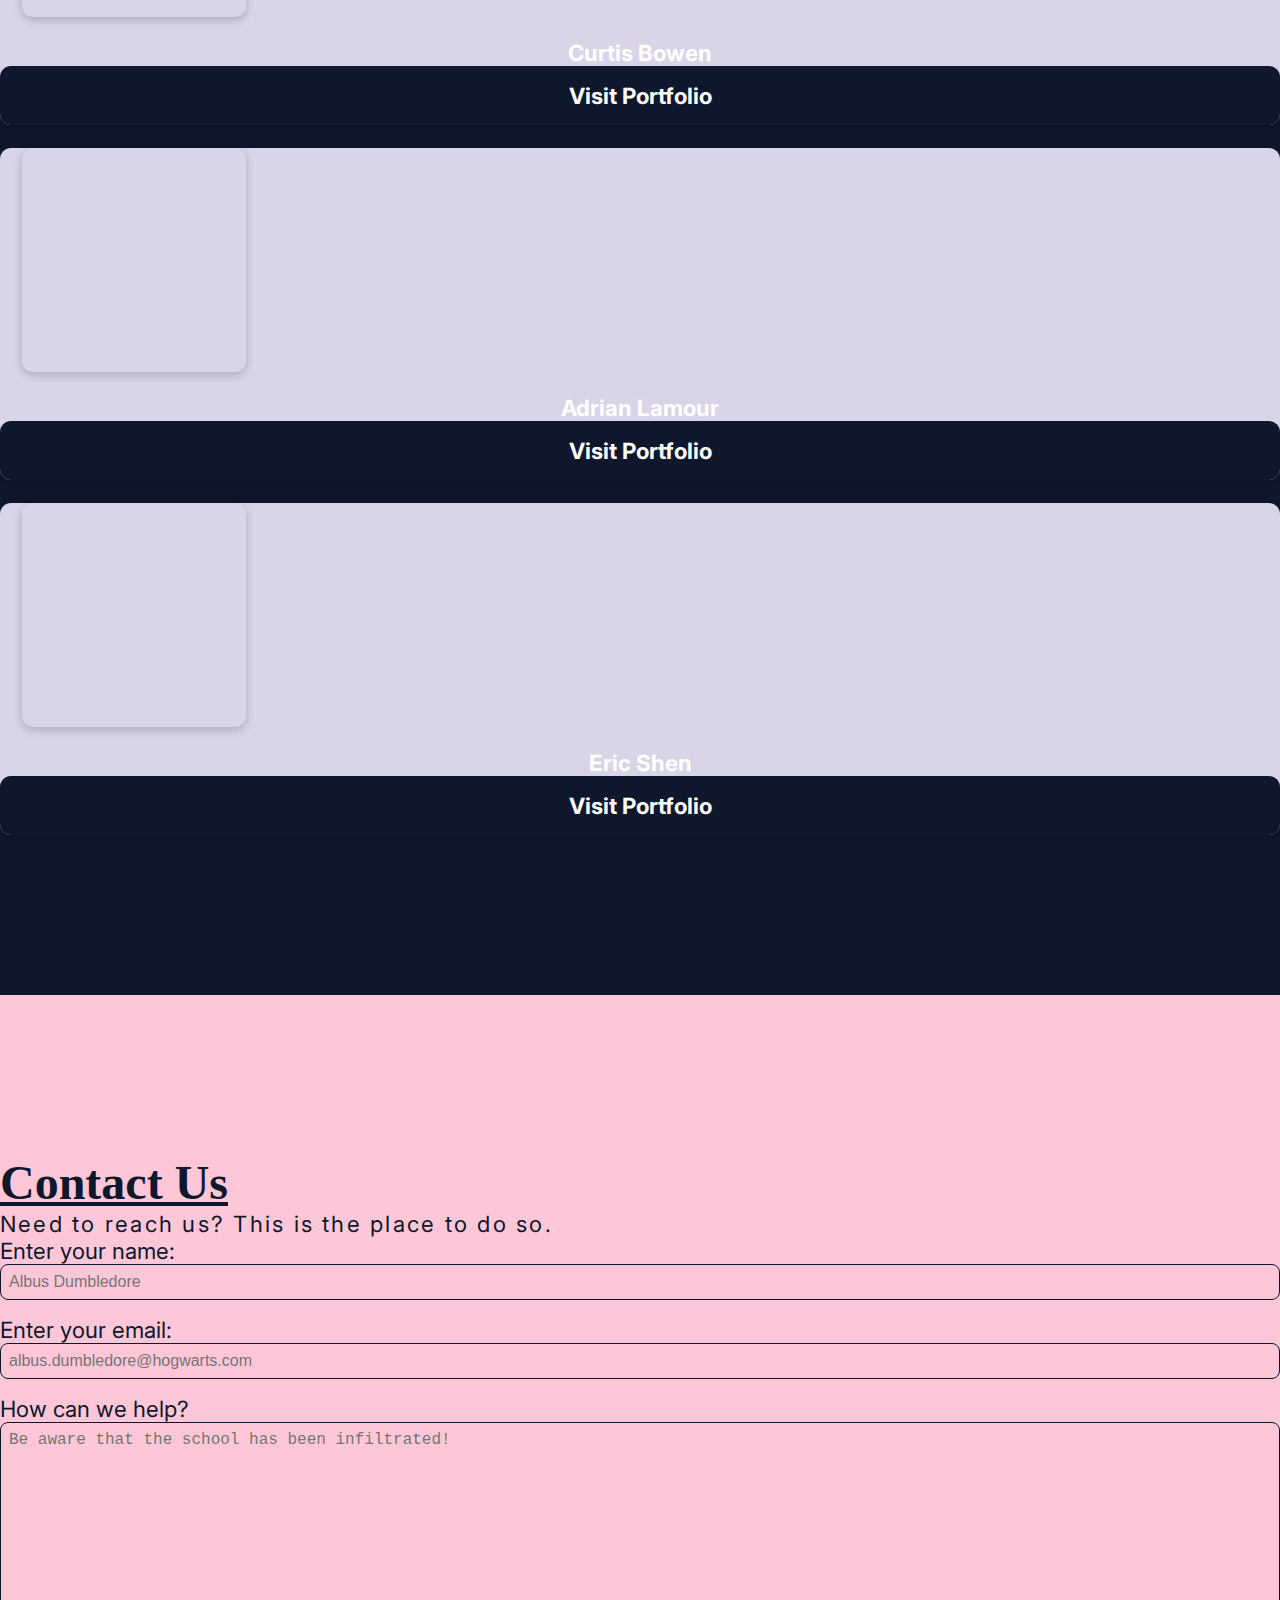
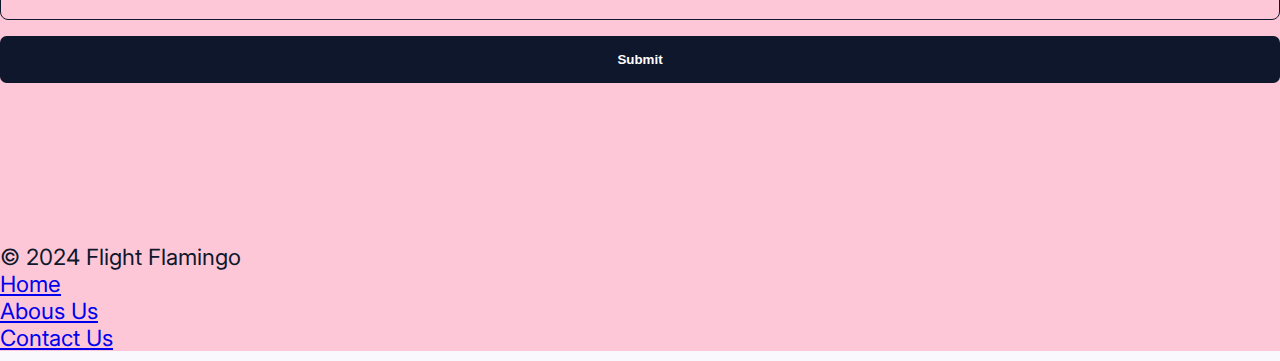
==== commit 762b77ec: "spaced cards in about us section" ====
--- a/flights.html
+++ b/flights.html
@@ -77,56 +77,68 @@
           <p>Other travellers are loving these destinations. Search and compare flights.</p>
           <div class="row">
             <div class="col-xs-12 col-md-6 col-lg-4 col-xl-3">
-              <div class="popular-destination" id="london"></div>
-              <span class="image-text">London</span>
-            </div>
-            <div class="col-xs-12 col-md-6 col-lg-4 col-xl-3">
-              <div class="popular-destination" id="new-york"></div>
-              <span class="image-text">New York</span>
-            </div>
-            <div class="col-xs-12 col-md-6 col-lg-4 col-xl-3">
-              <div class="popular-destination" id="berlin"></div>
-              <span class="image-text">Berlin</span>
-            </div>
-            <div class="col-xs-12 col-md-6 col-lg-4 col-xl-3">
-              <div class="popular-destination" id="rome"></div>
-              <span class="image-text">Rome</span>
-            </div>
-          </div>
-          <div class="row my-5">
-            <div class="col-xs-12 col-md-6 col-lg-4 col-xl-3">
-              <div class="popular-destination" id="barcelona"></div>
-              <span class="image-text">Barcelona</span>
-            </div>
-            <div class="col-xs-12 col-md-6 col-lg-4 col-xl-3">
-              <div class="popular-destination" id="edinburgh"></div>
-              <span class="image-text">Edinburgh</span>
-            </div>
-            <div class="col-xs-12 col-md-6 col-lg-4 col-xl-3">
-              <div class="popular-destination" id="paris"></div>
-              <span class="image-text">Paris</span>
-            </div>
-            <div class="col-xs-12 col-md-6 col-lg-4 col-xl-3">
-              <div class="popular-destination" id="belfast"></div>
-              <span class="image-text">Belfast</span>
-            </div>
-          </div>
-          <div class="row my-5">
-            <div class="col-xs-12 col-md-6 col-lg-4 col-xl-3">
-              <div class="popular-destination" id="dublin"></div>
-              <span class="image-text">Dublin</span>
-            </div>
-            <div class="col-xs-12 col-md-6 col-lg-4 col-xl-3">
-              <div class="popular-destination" id="amsterdam"></div>
-              <span class="image-text">Amsterdam</span>
-            </div>
-            <div class="col-xs-12 col-md-6 col-lg-4 col-xl-3">
-              <div class="popular-destination" id="prague"></div>
-              <span class="image-text">Prague</span>
-            </div>
-            <div class="col-xs-12 col-md-6 col-lg-4 col-xl-3">
-              <div class="popular-destination" id="copenhagen"></div>
-              <span class="image-text">Copenhagen</span>
+              <a href="#">
+                <div class="popular-destination" id="london" data-title="London"></div>
+              </a>
+            </div>
+            <div class="col-xs-12 col-md-6 col-lg-4 col-xl-3">
+              <a href="#">
+                <div class="popular-destination" id="new-york" data-title="New York"></div>
+              </a>
+            </div>
+            <div class="col-xs-12 col-md-6 col-lg-4 col-xl-3">
+              <a href="">
+                <div class="popular-destination" id="berlin" data-title="Berlin"></div>
+              </a>
+            </div>
+            <div class="col-xs-12 col-md-6 col-lg-4 col-xl-3">
+              <a href="">
+                <div class="popular-destination" id="rome" data-title="Rome"></div>
+              </a>
+            </div>
+          </div>
+          <div class="row">
+            <div class="col-xs-12 col-md-6 col-lg-4 col-xl-3">
+              <a href="">
+                <div class="popular-destination" id="barcelona" data-title="Barcelona"></div>
+              </a>
+            </div>
+            <div class="col-xs-12 col-md-6 col-lg-4 col-xl-3">
+              <a href="">
+                <div class="popular-destination" id="edinburgh" data-title="Edinburgh"></div>
+              </a>
+            </div>
+            <div class="col-xs-12 col-md-6 col-lg-4 col-xl-3">
+              <a href="">
+                <div class="popular-destination" id="paris" data-title="Paris"></div>
+              </a>
+            </div>
+            <div class="col-xs-12 col-md-6 col-lg-4 col-xl-3">
+              <a href="">
+                <div class="popular-destination" id="belfast" data-title="Belfast"></div>
+              </a>
+            </div>
+          </div>
+          <div class="row">
+            <div class="col-xs-12 col-md-6 col-lg-4 col-xl-3">
+              <a href="">
+                <div class="popular-destination" id="dublin" data-title="Dublin"></div>
+              </a>
+            </div>
+            <div class="col-xs-12 col-md-6 col-lg-4 col-xl-3">
+              <a href="">
+                <div class="popular-destination" id="amsterdam" data-title="Amsterdam"></div>
+              </a>
+            </div>
+            <div class="col-xs-12 col-md-6 col-lg-4 col-xl-3">
+              <a href="">
+                <div class="popular-destination" id="prague" data-title="Prague"></div>
+              </a>
+            </div>
+            <div class="col-xs-12 col-md-6 col-lg-4 col-xl-3">
+              <a href="">
+                <div class="popular-destination" id="copenhagen" data-title="Copenhagen"></div>
+              </a>
             </div>
           </div>
         </div>
@@ -137,8 +149,8 @@
     <section id="about-us">
       <div class="container">
         <div class="text-center">
-          <h2>About Us</h2>
-          <p>Here's a little something about us.</p>
+          <h2>Meet The Team</h2>
+          <p>Come and meet our developers.</p>
           <article class="d-flex flex-column justify-content-center align-items-center">
             <div class="row w-100">
               <div class="col-xs-12 col-md-6 col-lg-4">
--- a/assets/styles/main.css
+++ b/assets/styles/main.css
@@ -16,6 +16,7 @@
   margin: 0;
   padding: 0;
   box-sizing: border-box;
+  scroll-behavior: smooth;
 }
 
 /* general styles */
@@ -40,7 +41,8 @@
   padding: 3rem 0;
 }
 
-.container > div > p {
+.container > div > p,
+#contact-us p {
   letter-spacing: 0.1em;
 }
 
@@ -52,15 +54,21 @@
 
 section#contact-us {
   padding: 3rem 0;
+  background-color: var(--background-colour);
 }
 
 section#popular-flights {
   padding: 3rem 0;
 }
 
-input,
-select,
-textarea {
+input:focus,
+textarea:focus {
+  outline: none;
+}
+
+header input,
+header select,
+header textarea {
   float: left;
   outline: none;
   border: none;
@@ -71,16 +79,16 @@
   background-color: var(--main-content-colour);
 }
 
-select {
+header select {
   box-sizing: border-box;
   padding: 1.21rem 0.5rem;
 }
 
-form > div.row > div:nth-of-type(1) > input {
+header form > div.row > div:nth-of-type(1) > input {
   border-radius: 0.5em 0.5em 0 0;
 }
 
-form > div.row > div:nth-of-type(5) > input {
+form > div.row > div:nth-of-type(5) > select {
   border-radius: 0 0 0.5em 0.5em;
 }
 
@@ -112,74 +120,279 @@
   cursor: pointer;
 }
 
+#travellersModal input,
+#travellersModal select {
+  width: 100%;
+  background-color: transparent;
+  border: 1px solid var(--font-colour);
+  border-radius: 0.5em;
+  padding: 0.5em;
+  margin-bottom: 0.5em;
+}
+
 .card {
   background-color: var(--purple-one);
   outline: none;
   border: none;
   border-radius: 0.5em;
+  text-align: center;
   box-shadow: 0 3px 10px rgb(0 0 0 / 0.2);
+}
+
+section#contact-us lable,
+section#contact-us input,
+section#contact-us textarea {
+  display: block;
+  width: 100%;
+}
+
+section#contact-us input,
+section#contact-us textarea {
+  margin-bottom: 1em;
+  padding: 0.5em;
+  font-size: 1rem;
+  background-color: transparent;
+  border: 1px solid var(--font-colour);
+  border-radius: 0.5em;
+  resize: none;
+}
+
+footer {
+  background-color: var(--background-colour);
+}
+
+section#contact-us form {
+  text-align: start !important;
+}
+
+section#popular-flights .popular-destination {
+  width: 100%;
+  height: 100px;
+  background-position: center center;
+  background-repeat: no-repeat;
+  background-size: cover;
+  border-radius: 0.5em;
+  box-shadow: 0 3px 10px rgb(0 0 0 / 0.2);
+  position: relative;
+  transition: all ease 0.1s;
+}
+
+section#popular-flights .popular-destination:hover,
+section#popular-flights .popular-destination:focus {
+  transform: scale(1.05);
+}
+
+section#popular-flights .popular-destination::after {
+  content: attr(data-title);
+  position: absolute;
+  bottom: 0;
+  left: 0;
+  color: var(--button-font-colour);
+  padding: 0.25em 1em;
+  background-color: rgba(0, 0, 0, 0.7);
+  font-size: 1rem;
+  border-radius: 0 0.5em 0 0.5em;
+}
+
+section#popular-flights #london {
+  background-image: url('../images/destinations/london.jpeg');
+}
+
+section#popular-flights #new-york {
+  background-image: url('../images/destinations/new-york.jpeg');
+}
+
+section#popular-flights #berlin {
+  background-image: url('../images/destinations/berlin.jpeg');
+}
+
+section#popular-flights #rome {
+  background-image: url('../images/destinations/rome.jpeg');
+}
+
+section#popular-flights #barcelona {
+  background-image: url('../images/destinations/barcelona.jpeg');
+}
+
+section#popular-flights #edinburgh {
+  background-image: url('../images/destinations/endinburgh.jpeg');
+}
+
+section#popular-flights #paris {
+  background-image: url('../images/destinations/paris.jpeg');
+}
+
+section#popular-flights #belfast {
+  background-image: url('../images/destinations/belfast.jpeg');
+}
+
+section#popular-flights #dublin {
+  background-image: url('../images/destinations/dublin.jpeg');
+}
+
+section#popular-flights #amsterdam {
+  background-image: url('../images/destinations/amsterdam.jpeg');
+}
+
+section#popular-flights #prague {
+  background-image: url('../images/destinations/prague.jpeg');
+}
+
+section#popular-flights #copenhagen {
+  background-image: url('../images/destinations/copenhagen.jpeg');
+}
+
+section#popular-flights a:hover,
+section#popular-flights a:focus {
+  background-color: red;
+  transform: scale(2);
+}
+
+.card-head {
+  background-size: cover;
+  background-position: center center;
+  background-repeat: no-repeat;
+  width: 10em;
+  height: 10em;
+  margin: 1em;
+  border-radius: 0.5em;
+  box-shadow: 0 3px 10px rgb(0 0 0 / 0.2);
+}
+
+#dev-curtis {
+  background-image: url('../images/avatars/curtis.jpg');
+}
+#dev-adrian {
+  background-image: url('../images/avatars/adrian.jpg');
+}
+#dev-eric {
+  background-image: url('../images/avatars/eric.png');
+}
+
+section#popular-flights #london,
+section#popular-flights #new-york,
+section#popular-flights #berlin,
+section#popular-flights #rome,
+section#popular-flights #barcelona,
+section#popular-flights #edinburgh,
+section#popular-flights #paris,
+section#popular-flights #belfast,
+section#popular-flights #dublin,
+section#popular-flights #amsterdam,
+section#popular-flights #prague,
+section#popular-flights #copenhagen {
+  margin-top: 1em;
+}
+
+section#about-us .card {
+  margin-top: 1em;
 }
 
 /* screens bigger than 576px */
 @media screen and (max-width: 576px) {
-  form > div.row > div:nth-of-type(1) > input {
+  header form > div.row > div:nth-of-type(1) > input {
     border-radius: 0.5em 0.5em 0 0;
   }
 
-  form > div.row > div:nth-of-type(5) > input {
-    border-radius: 0 0 0.5em 0.5em;    
+  form > div.row > div:nth-of-type(5) > select {
+    border-radius: 0 0 0.5em 0.5em;
   }
 
   form > div.row > div:nth-of-type(6) > input {
-    border-radius: 0 0 0em 0em;    
+    border-radius: 0 0 0em 0em;
+  }
+
+  section#popular-flights #london,
+  section#popular-flights #new-york,
+  section#popular-flights #berlin,
+  section#popular-flights #rome,
+  section#popular-flights #barcelona,
+  section#popular-flights #edinburgh,
+  section#popular-flights #paris,
+  section#popular-flights #belfast,
+  section#popular-flights #dublin,
+  section#popular-flights #amsterdam,
+  section#popular-flights #prague,
+  section#popular-flights #copenhagen {
+    margin-top: 1em;
   }
 }
 
 /* screens bigger than 768px */
 @media screen and (min-width: 768px) {
-  form .row > * {
+  header form .row > * {
     padding-right: 0;
     padding-left: 0;
   }
 
-  form > div.row > div:nth-of-type(1) > input {
+  header form > div.row > div:nth-of-type(1) > input {
     border-radius: 0.5em 0 0 0;
     border-right: 1px solid var(--font-colour);
   }
 
-  form > div.row > div:nth-of-type(2) > input {
+  header form > div.row > div:nth-of-type(2) > input {
     border-radius: 0 0.5em 0 0;
   }
 
-  form > div.row > div:nth-of-type(3) > input {
+  header form > div.row > div:nth-of-type(3) > input {
     border-right: 1px solid var(--font-colour);
   }
 
-  form > div.row > div:nth-of-type(5) > input {
+  form > div.row > div:nth-of-type(5) > select {
     border-radius: 0 0 0 0.5em;
     border-right: 1px solid var(--font-colour);
   }
 
-  form > div.row > div:nth-of-type(6) > button {
+  header form > div.row > div:nth-of-type(6) > button {
     border-radius: 0 0 0.5em 0;
+  }
+
+  section#popular-flights #london,
+  section#popular-flights #new-york {
+    margin-top: 1em;
+  }
+
+  section#popular-flights #berlin,
+  section#popular-flights #rome {
+    margin-top: 1em;
+  }
+
+  section#popular-flights #barcelona,
+  section#popular-flights #edinburgh {
+    margin-top: 1em;
+  }
+
+  section#popular-flights #paris,
+  section#popular-flights #belfast {
+    margin-top: 1em;
+  }
+
+  section#popular-flights #dublin,
+  section#popular-flights #amsterdam {
+    margin-top: 1em;
+  }
+
+  section#popular-flights #prague,
+  section#popular-flights #copenhagen {
+    margin-top: 1em;
   }
 }
 
 /* screens bigger than 992px */
 @media screen and (min-width: 992px) {
-  form > div.row > div:nth-of-type(1) > input {
+  header form > div.row > div:nth-of-type(1) > input {
     border-radius: 0.5em 0 0 0.5em;
     border-bottom: none;
   }
 
-  form > div.row > div:nth-of-type(2) > input {
+  header form > div.row > div:nth-of-type(2) > input {
     border-radius: 0;
     border-bottom: none;
     border-right: 1px solid var(--font-colour);
   }
 
-  form > div.row > div:nth-of-type(3) > input,
-  form > div.row > div:nth-of-type(4) > input {
+  header form > div.row > div:nth-of-type(3) > input,
+  header form > div.row > div:nth-of-type(4) > input {
     border-bottom: none;
     border-right: 1px solid var(--font-colour);
   }
@@ -190,7 +403,7 @@
     border-right: 1px solid var(--font-colour);
   }
 
-  form > div.row > div:nth-of-type(6) > button {
+  header form > div.row > div:nth-of-type(6) > button {
     border-radius: 0 0.5em 0.5em 0;
   }
 
@@ -207,16 +420,41 @@
     padding: 5rem 0;
   }
 
-  section#about-us {
-    padding: 5rem 0;
-  }
-
+  section#about-us,
+  section#popular-flights,
   section#contact-us {
     padding: 5rem 0;
-  }
-
-  section#popular-flights {
-    padding: 5rem 0;
+    text-align: start;
+  }
+
+  section#about-us > div > div,
+  section#popular-flights > div > div,
+  section#contact-us > div > div {
+    text-align: start;
+  }
+
+  section#popular-flights #london,
+  section#popular-flights #new-york,
+  section#popular-flights #berlin {
+    margin-top: 1em;
+  }
+
+  section#popular-flights #rome,
+  section#popular-flights #barcelona,
+  section#popular-flights #edinburgh {
+    margin-top: 1em;
+  }
+
+  section#popular-flights #paris,
+  section#popular-flights #belfast,
+  section#popular-flights #dublin {
+    margin-top: 1em;
+  }
+
+  section#popular-flights #amsterdam,
+  section#popular-flights #prague,
+  section#popular-flights #copenhagen {
+    margin-top: 1em;
   }
 }
 
@@ -235,17 +473,31 @@
     padding: 7rem 0;
   }
 
-  section#about-us {
-    padding: 7rem 0;
-  }
-
+  section#about-us,
+  section#popular-flights,
   section#contact-us {
-    padding: 7rem 0;
-  }
-
-  section#popular-flights {
     padding: 10rem 0;
-  }
-}
-
-
+    text-align: start !important;
+  }
+
+  section#about-us > div > div,
+  section#popular-flights > div > div,
+  section#contact-us > div > div {
+    text-align: start !important;
+  }
+
+  section#popular-flights #london,
+  section#popular-flights #new-york,
+  section#popular-flights #berlin,
+  section#popular-flights #rome,
+  section#popular-flights #barcelona,
+  section#popular-flights #edinburgh,
+  section#popular-flights #paris,
+  section#popular-flights #belfast,
+  section#popular-flights #dublin,
+  section#popular-flights #amsterdam,
+  section#popular-flights #prague,
+  section#popular-flights #copenhagen {
+    margin-top: 1em;
+  }
+}
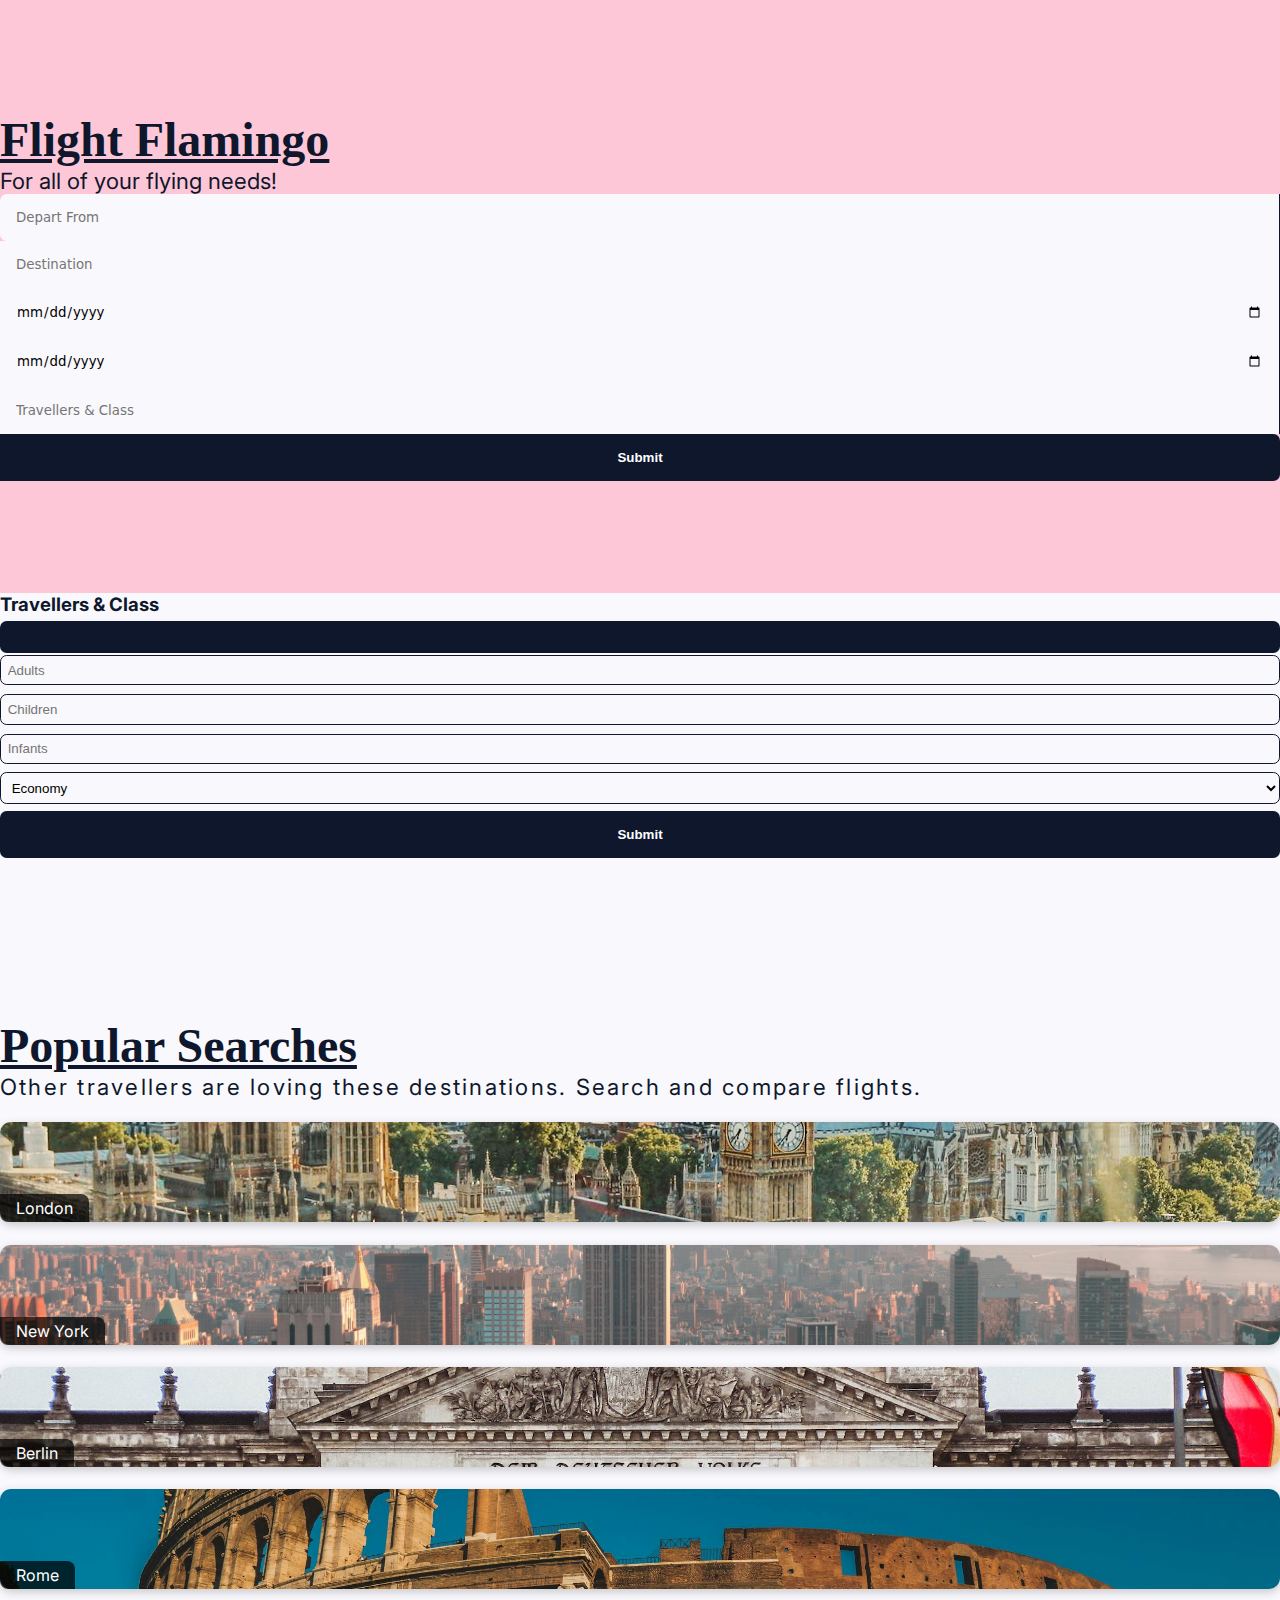
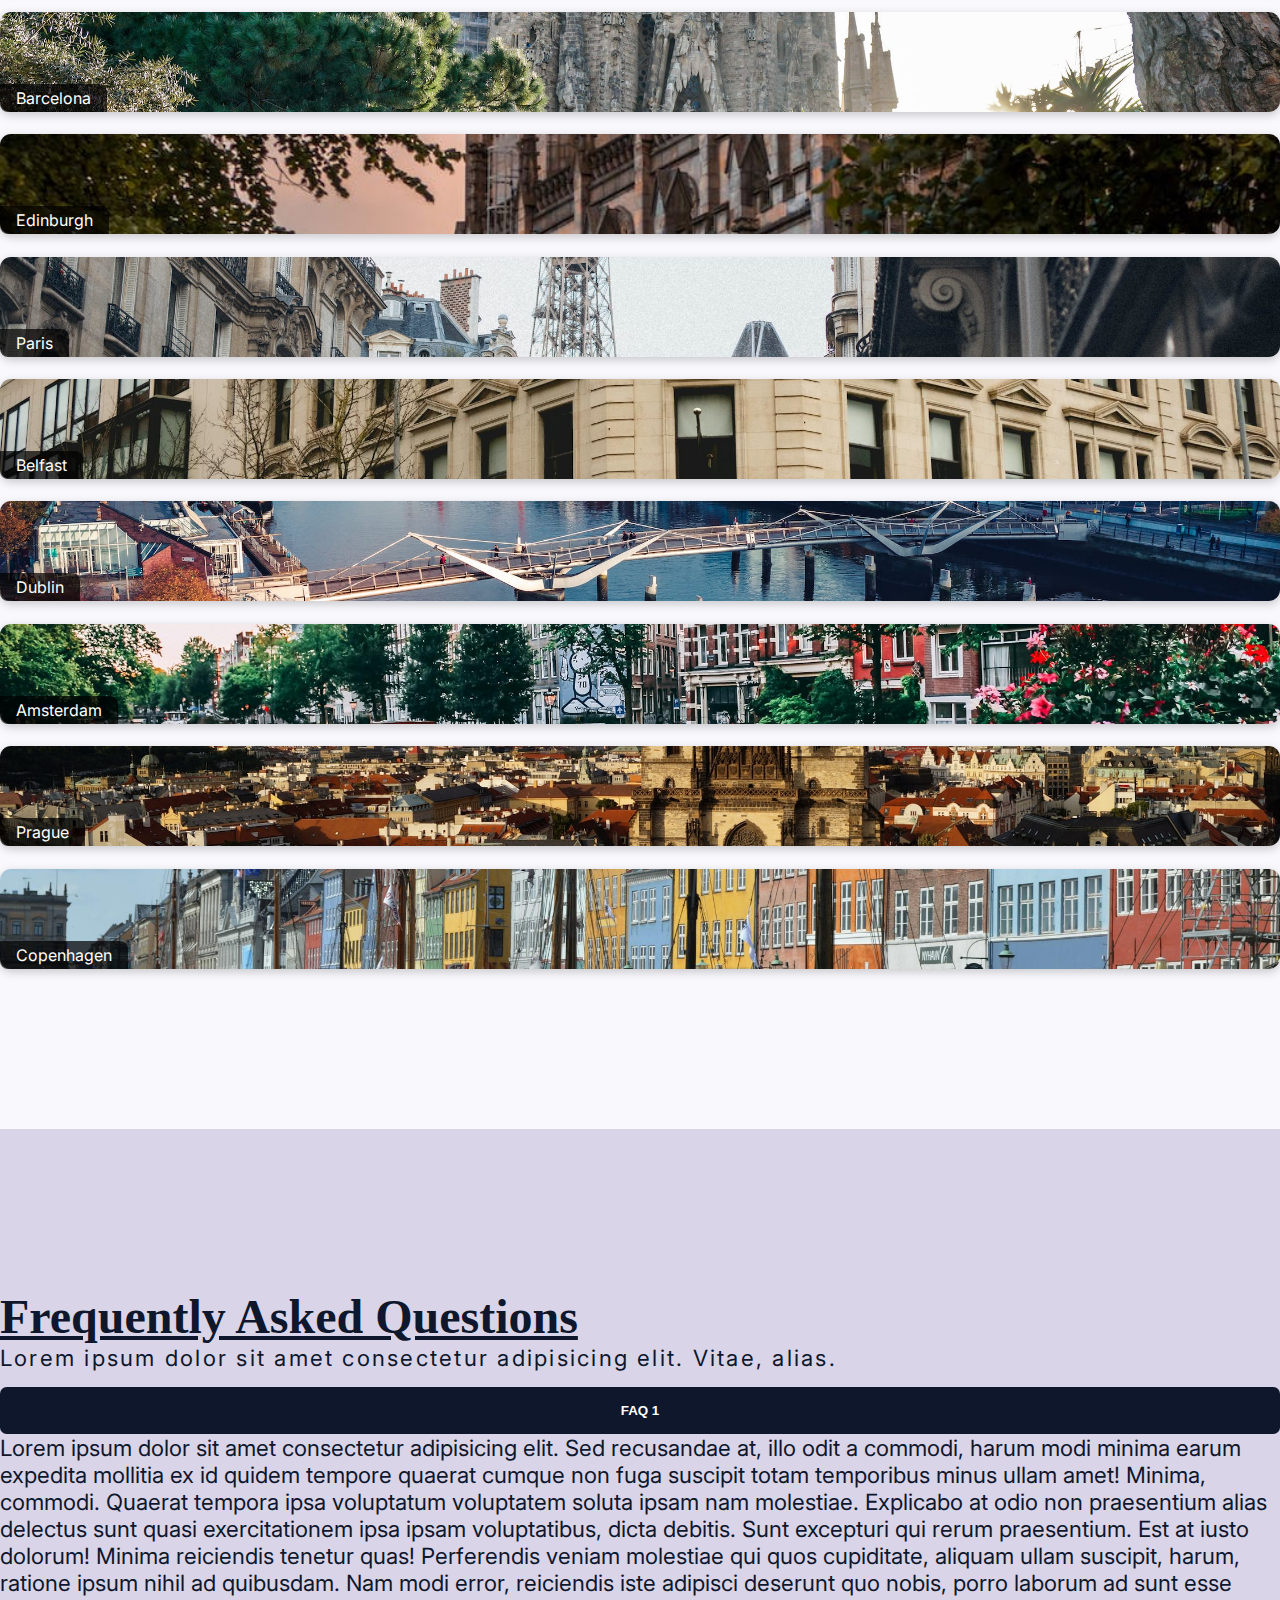
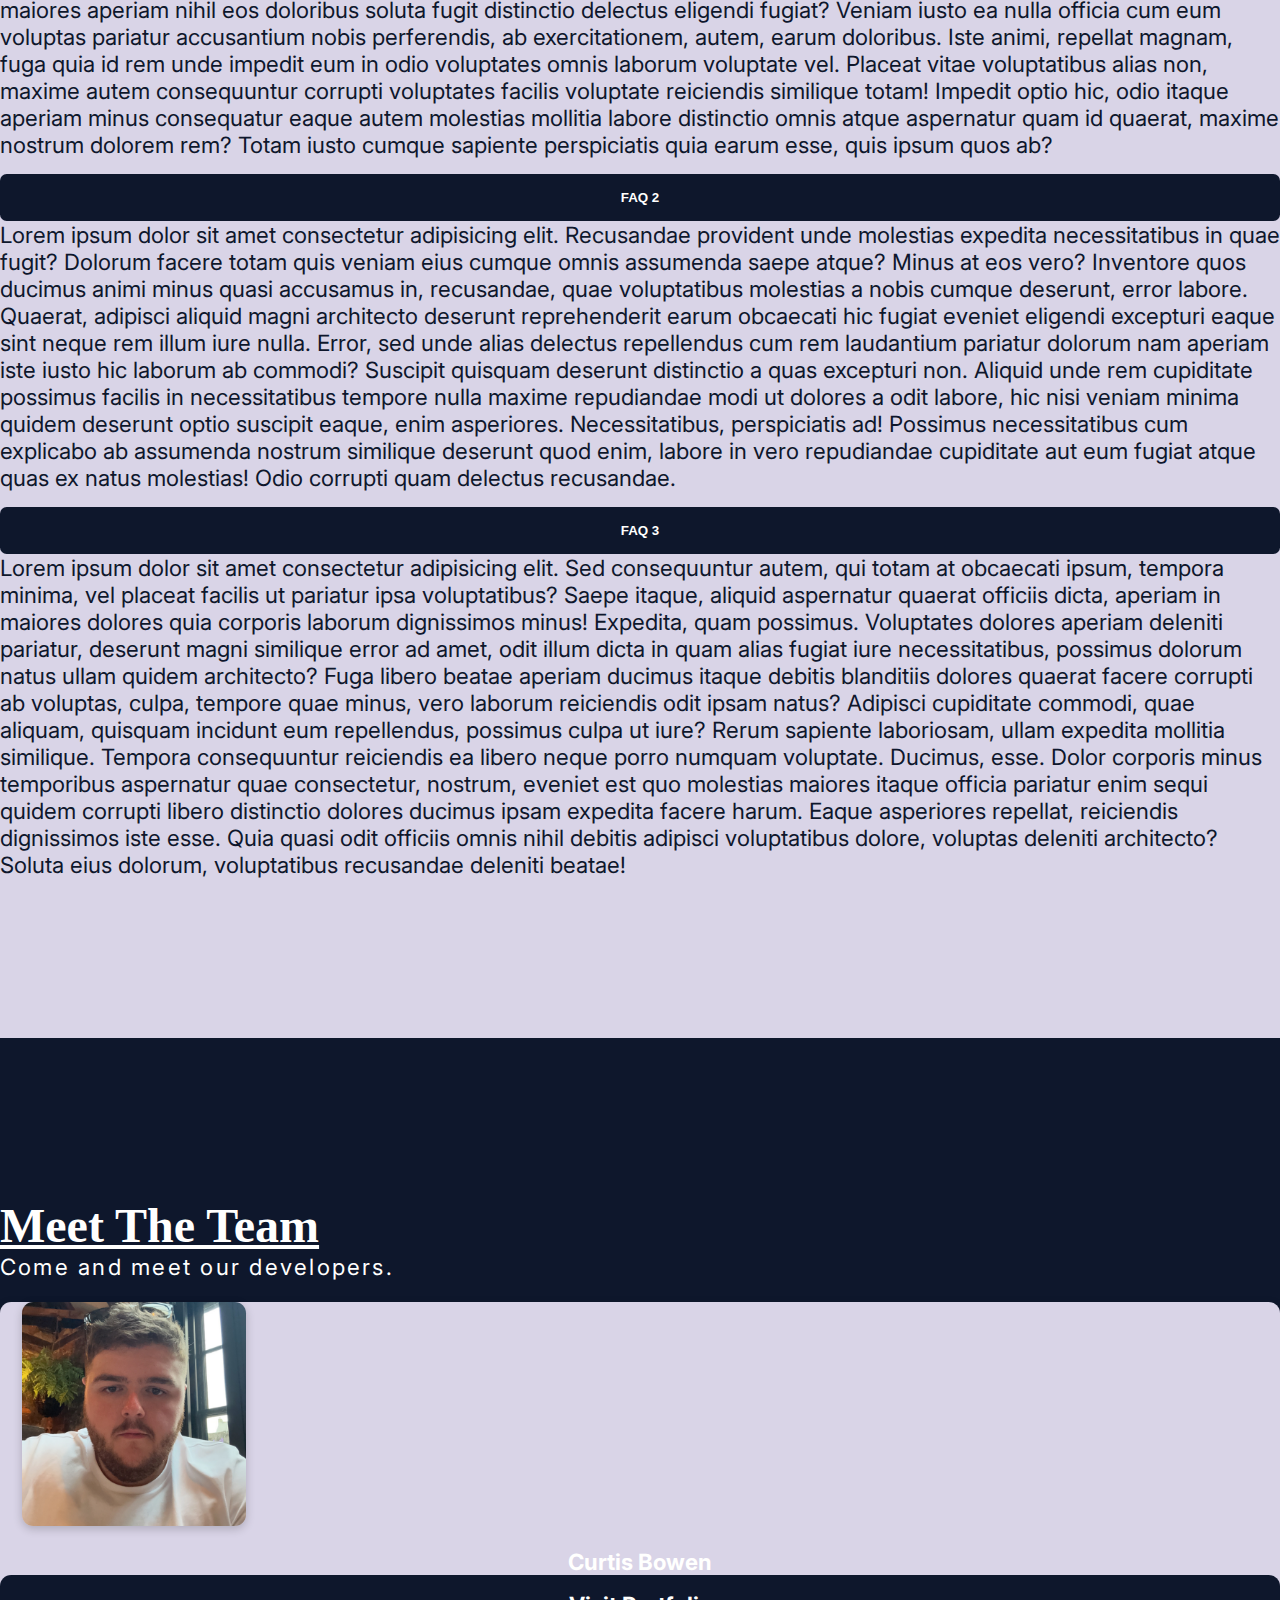
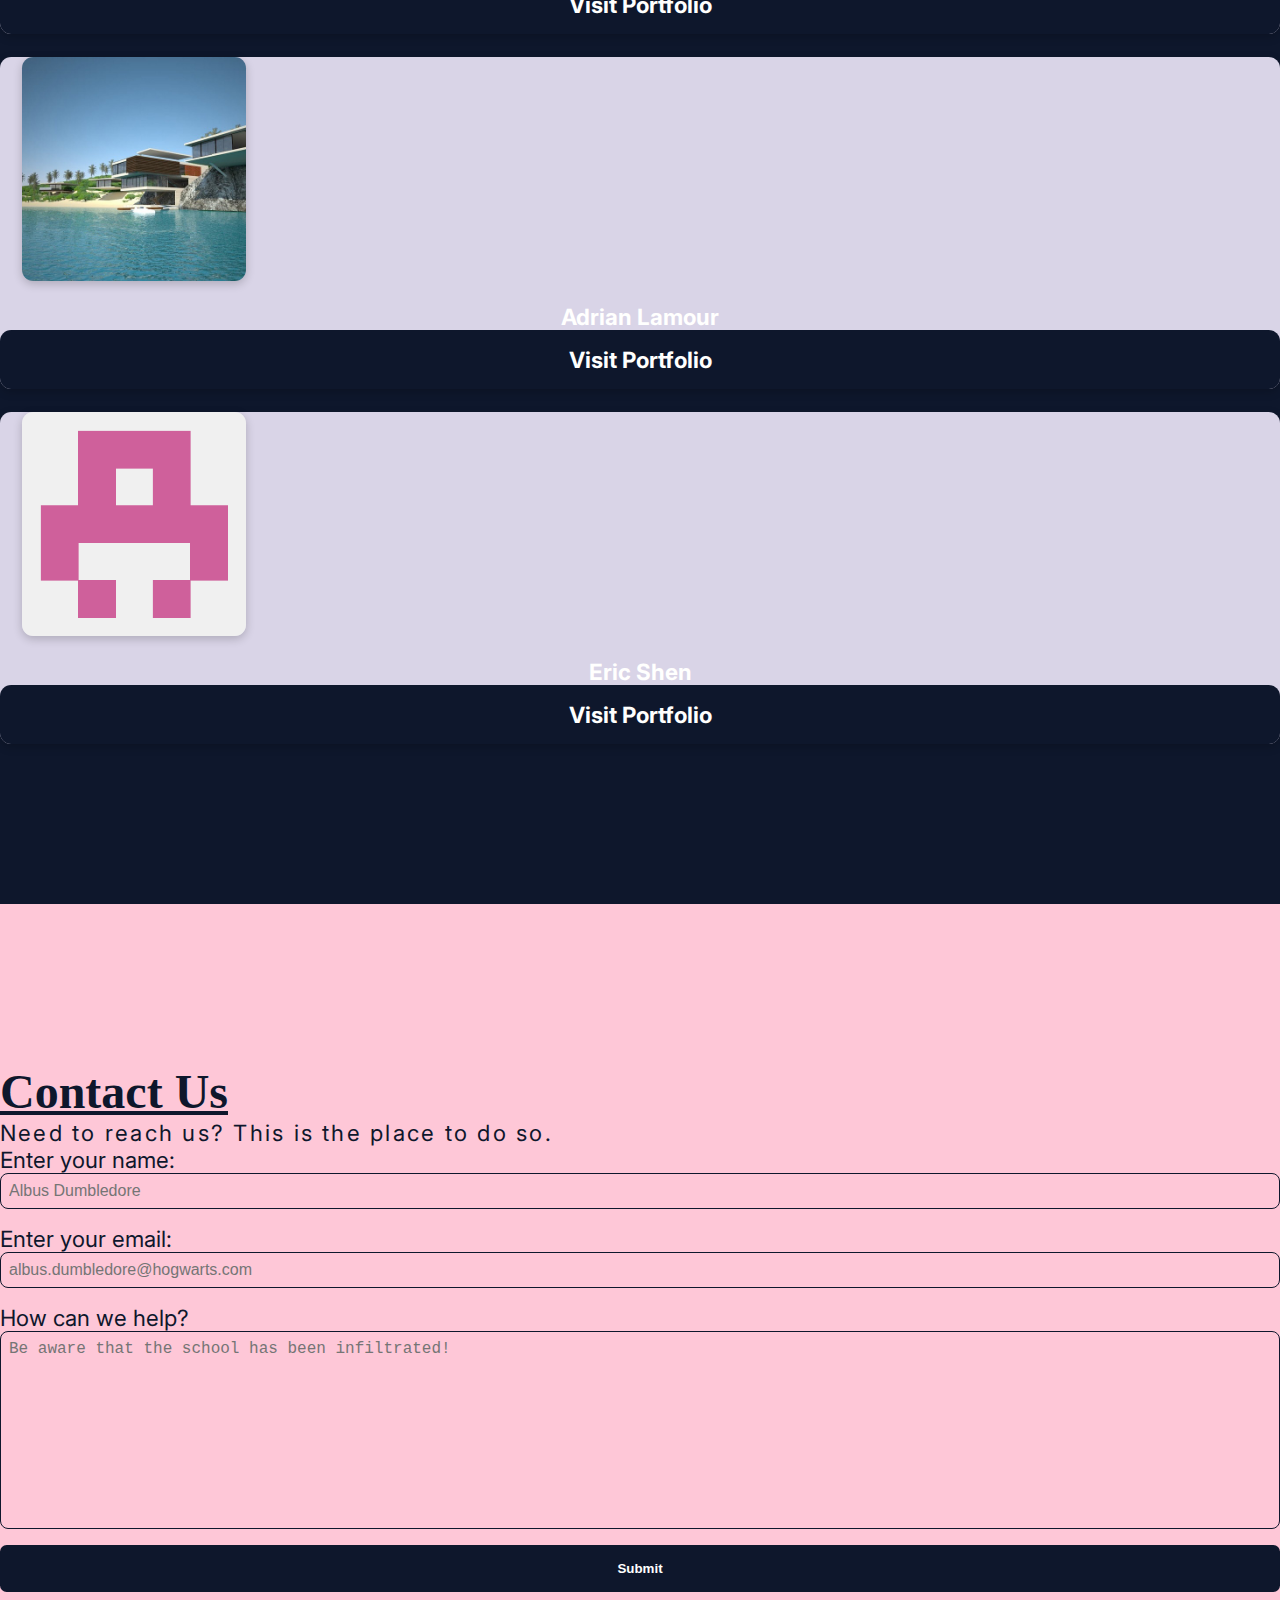
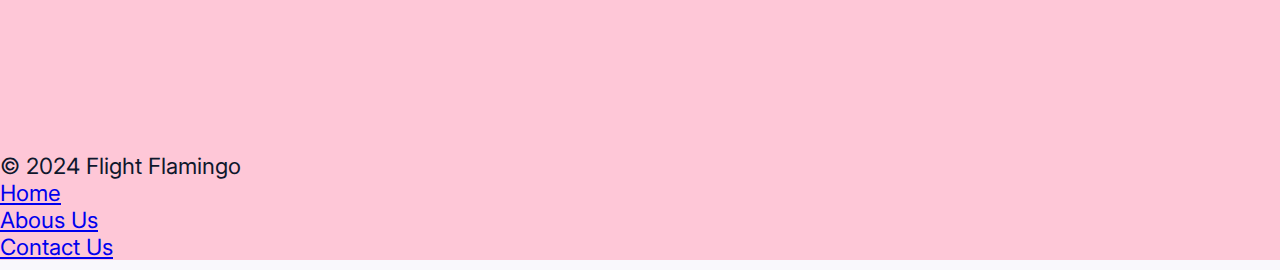
==== commit 124136de: "merged multiple branches into main" ====
--- a/flights.html
+++ b/flights.html
@@ -5,6 +5,9 @@
     <!-- meta data -->
     <meta charset="UTF-8" />
     <meta name="viewport" content="width=device-width, initial-scale=1.0" />
+    <!-- favicon -->
+    <link rel="icon" type="image/png" sizes="32x32" href="assets/images/favicon-32x32.png" />
+    <link rel="icon" type="image/png" sizes="16x16" href="assets/images/favicon-16x16.png" />
     <!-- page title -->
     <title>Flight Flamingo</title>
     <!-- bootstrap css -->
@@ -145,6 +148,56 @@
       </div>
     </section>
 
+    <!-- faq -->
+    <section id="faq">
+      <div class="container">
+        <div class="text-center">
+          <h2>Frequently Asked Questions</h2>
+          <p>Lorem ipsum dolor sit amet consectetur adipisicing elit. Vitae, alias.</p>
+          <article>
+            <div class="accordion" id="accordionExample">
+              <div class="accordion-item">
+                <h2 class="accordion-header">
+                  <button class="accordion-button" type="button" data-bs-toggle="collapse" data-bs-target="#collapseOne" aria-expanded="true" aria-controls="collapseOne">FAQ 1</button>
+                </h2>
+                <div id="collapseOne" class="accordion-collapse collapse show" data-bs-parent="#accordionExample">
+                  <div class="accordion-body">
+                    Lorem ipsum dolor sit amet consectetur adipisicing elit. Sed recusandae at, illo odit a commodi, harum modi minima earum expedita mollitia ex id quidem tempore quaerat cumque non fuga suscipit totam temporibus minus ullam amet! Minima, commodi. Quaerat tempora ipsa voluptatum voluptatem soluta ipsam nam molestiae. Explicabo at odio non praesentium alias delectus sunt quasi exercitationem ipsa ipsam voluptatibus, dicta debitis. Sunt excepturi qui rerum praesentium. Est at
+                    iusto dolorum! Minima reiciendis tenetur quas! Perferendis veniam molestiae qui quos cupiditate, aliquam ullam suscipit, harum, ratione ipsum nihil ad quibusdam. Nam modi error, reiciendis iste adipisci deserunt quo nobis, porro laborum ad sunt esse maiores aperiam nihil eos doloribus soluta fugit distinctio delectus eligendi fugiat? Veniam iusto ea nulla officia cum eum voluptas pariatur accusantium nobis perferendis, ab exercitationem, autem, earum doloribus. Iste animi,
+                    repellat magnam, fuga quia id rem unde impedit eum in odio voluptates omnis laborum voluptate vel. Placeat vitae voluptatibus alias non, maxime autem consequuntur corrupti voluptates facilis voluptate reiciendis similique totam! Impedit optio hic, odio itaque aperiam minus consequatur eaque autem molestias mollitia labore distinctio omnis atque aspernatur quam id quaerat, maxime nostrum dolorem rem? Totam iusto cumque sapiente perspiciatis quia earum esse, quis ipsum quos ab?
+                  </div>
+                </div>
+              </div>
+              <div class="accordion-item">
+                <h2 class="accordion-header">
+                  <button class="accordion-button collapsed" type="button" data-bs-toggle="collapse" data-bs-target="#collapseTwo" aria-expanded="false" aria-controls="collapseTwo">FAQ 2</button>
+                </h2>
+                <div id="collapseTwo" class="accordion-collapse collapse" data-bs-parent="#accordionExample">
+                  <div class="accordion-body">
+                    Lorem ipsum dolor sit amet consectetur adipisicing elit. Recusandae provident unde molestias expedita necessitatibus in quae fugit? Dolorum facere totam quis veniam eius cumque omnis assumenda saepe atque? Minus at eos vero? Inventore quos ducimus animi minus quasi accusamus in, recusandae, quae voluptatibus molestias a nobis cumque deserunt, error labore. Quaerat, adipisci aliquid magni architecto deserunt reprehenderit earum obcaecati hic fugiat eveniet eligendi excepturi
+                    eaque sint neque rem illum iure nulla. Error, sed unde alias delectus repellendus cum rem laudantium pariatur dolorum nam aperiam iste iusto hic laborum ab commodi? Suscipit quisquam deserunt distinctio a quas excepturi non. Aliquid unde rem cupiditate possimus facilis in necessitatibus tempore nulla maxime repudiandae modi ut dolores a odit labore, hic nisi veniam minima quidem deserunt optio suscipit eaque, enim asperiores. Necessitatibus, perspiciatis ad! Possimus
+                    necessitatibus cum explicabo ab assumenda nostrum similique deserunt quod enim, labore in vero repudiandae cupiditate aut eum fugiat atque quas ex natus molestias! Odio corrupti quam delectus recusandae.
+                  </div>
+                </div>
+              </div>
+              <div class="accordion-item">
+                <h2 class="accordion-header">
+                  <button class="accordion-button collapsed" type="button" data-bs-toggle="collapse" data-bs-target="#collapseThree" aria-expanded="false" aria-controls="collapseThree">FAQ 3</button>
+                </h2>
+                <div id="collapseThree" class="accordion-collapse collapse" data-bs-parent="#accordionExample">
+                  <div class="accordion-body">
+                    Lorem ipsum dolor sit amet consectetur adipisicing elit. Sed consequuntur autem, qui totam at obcaecati ipsum, tempora minima, vel placeat facilis ut pariatur ipsa voluptatibus? Saepe itaque, aliquid aspernatur quaerat officiis dicta, aperiam in maiores dolores quia corporis laborum dignissimos minus! Expedita, quam possimus. Voluptates dolores aperiam deleniti pariatur, deserunt magni similique error ad amet, odit illum dicta in quam alias fugiat iure necessitatibus,
+                    possimus dolorum natus ullam quidem architecto? Fuga libero beatae aperiam ducimus itaque debitis blanditiis dolores quaerat facere corrupti ab voluptas, culpa, tempore quae minus, vero laborum reiciendis odit ipsam natus? Adipisci cupiditate commodi, quae aliquam, quisquam incidunt eum repellendus, possimus culpa ut iure? Rerum sapiente laboriosam, ullam expedita mollitia similique. Tempora consequuntur reiciendis ea libero neque porro numquam voluptate. Ducimus, esse. Dolor
+                    corporis minus temporibus aspernatur quae consectetur, nostrum, eveniet est quo molestias maiores itaque officia pariatur enim sequi quidem corrupti libero distinctio dolores ducimus ipsam expedita facere harum. Eaque asperiores repellat, reiciendis dignissimos iste esse. Quia quasi odit officiis omnis nihil debitis adipisci voluptatibus dolore, voluptas deleniti architecto? Soluta eius dolorum, voluptatibus recusandae deleniti beatae!
+                  </div>
+                </div>
+              </div>
+            </div>
+          </article>
+        </div>
+      </div>
+    </section>
+
     <!-- about us -->
     <section id="about-us">
       <div class="container">
@@ -195,6 +248,7 @@
               <h2>Contact Us</h2>
               <p>Need to reach us? This is the place to do so.</p>
             </div>
+            <!-- contact form -->
             <div class="col-xs-6 col-md-6 col-lg-6">
               <form action="">
                 <label for="name">Enter your name:</label>
--- a/assets/styles/main.css
+++ b/assets/styles/main.css
@@ -59,6 +59,11 @@
 
 section#popular-flights {
   padding: 3rem 0;
+}
+
+section#faq {
+  padding: 3rem 0;
+  background-color: var(--purple-one);
 }
 
 input:focus,
@@ -288,18 +293,34 @@
   margin-top: 1em;
 }
 
+form > div.row > div:nth-of-type(1) > input {
+  border-radius: 0.5em 0.5em 0 0;
+}
+
+form > div.row > div:nth-of-type(5) > input {
+  border-radius: 0 0 0.5em 0.5em;
+  border-bottom: none;
+}
+
+form > div.row > div:nth-of-type(6) > button {
+  border-radius: 0.5em;
+  margin-top: 1em;
+}
+
 /* screens bigger than 576px */
 @media screen and (max-width: 576px) {
-  header form > div.row > div:nth-of-type(1) > input {
+  form > div.row > div:nth-of-type(1) > input {
     border-radius: 0.5em 0.5em 0 0;
   }
 
-  form > div.row > div:nth-of-type(5) > select {
+  form > div.row > div:nth-of-type(5) > input {
     border-radius: 0 0 0.5em 0.5em;
-  }
-
-  form > div.row > div:nth-of-type(6) > input {
-    border-radius: 0 0 0em 0em;
+    border-bottom: none;
+  }
+
+  form > div.row > div:nth-of-type(6) > button {
+    border-radius: 0.5em;
+    margin-top: 1em;
   }
 
   section#popular-flights #london,
@@ -338,13 +359,15 @@
     border-right: 1px solid var(--font-colour);
   }
 
-  form > div.row > div:nth-of-type(5) > select {
+  form > div.row > div:nth-of-type(5) > input {
     border-radius: 0 0 0 0.5em;
+    border-bottom: none;
     border-right: 1px solid var(--font-colour);
   }
 
   header form > div.row > div:nth-of-type(6) > button {
     border-radius: 0 0 0.5em 0;
+    margin-top: 0;
   }
 
   section#popular-flights #london,
@@ -422,6 +445,7 @@
 
   section#about-us,
   section#popular-flights,
+  section#faq,
   section#contact-us {
     padding: 5rem 0;
     text-align: start;
@@ -429,6 +453,7 @@
 
   section#about-us > div > div,
   section#popular-flights > div > div,
+  section#faq > div > div,
   section#contact-us > div > div {
     text-align: start;
   }
@@ -475,6 +500,7 @@
 
   section#about-us,
   section#popular-flights,
+  section#faq,
   section#contact-us {
     padding: 10rem 0;
     text-align: start !important;
@@ -482,6 +508,7 @@
 
   section#about-us > div > div,
   section#popular-flights > div > div,
+  section#faq > div > div,
   section#contact-us > div > div {
     text-align: start !important;
   }
